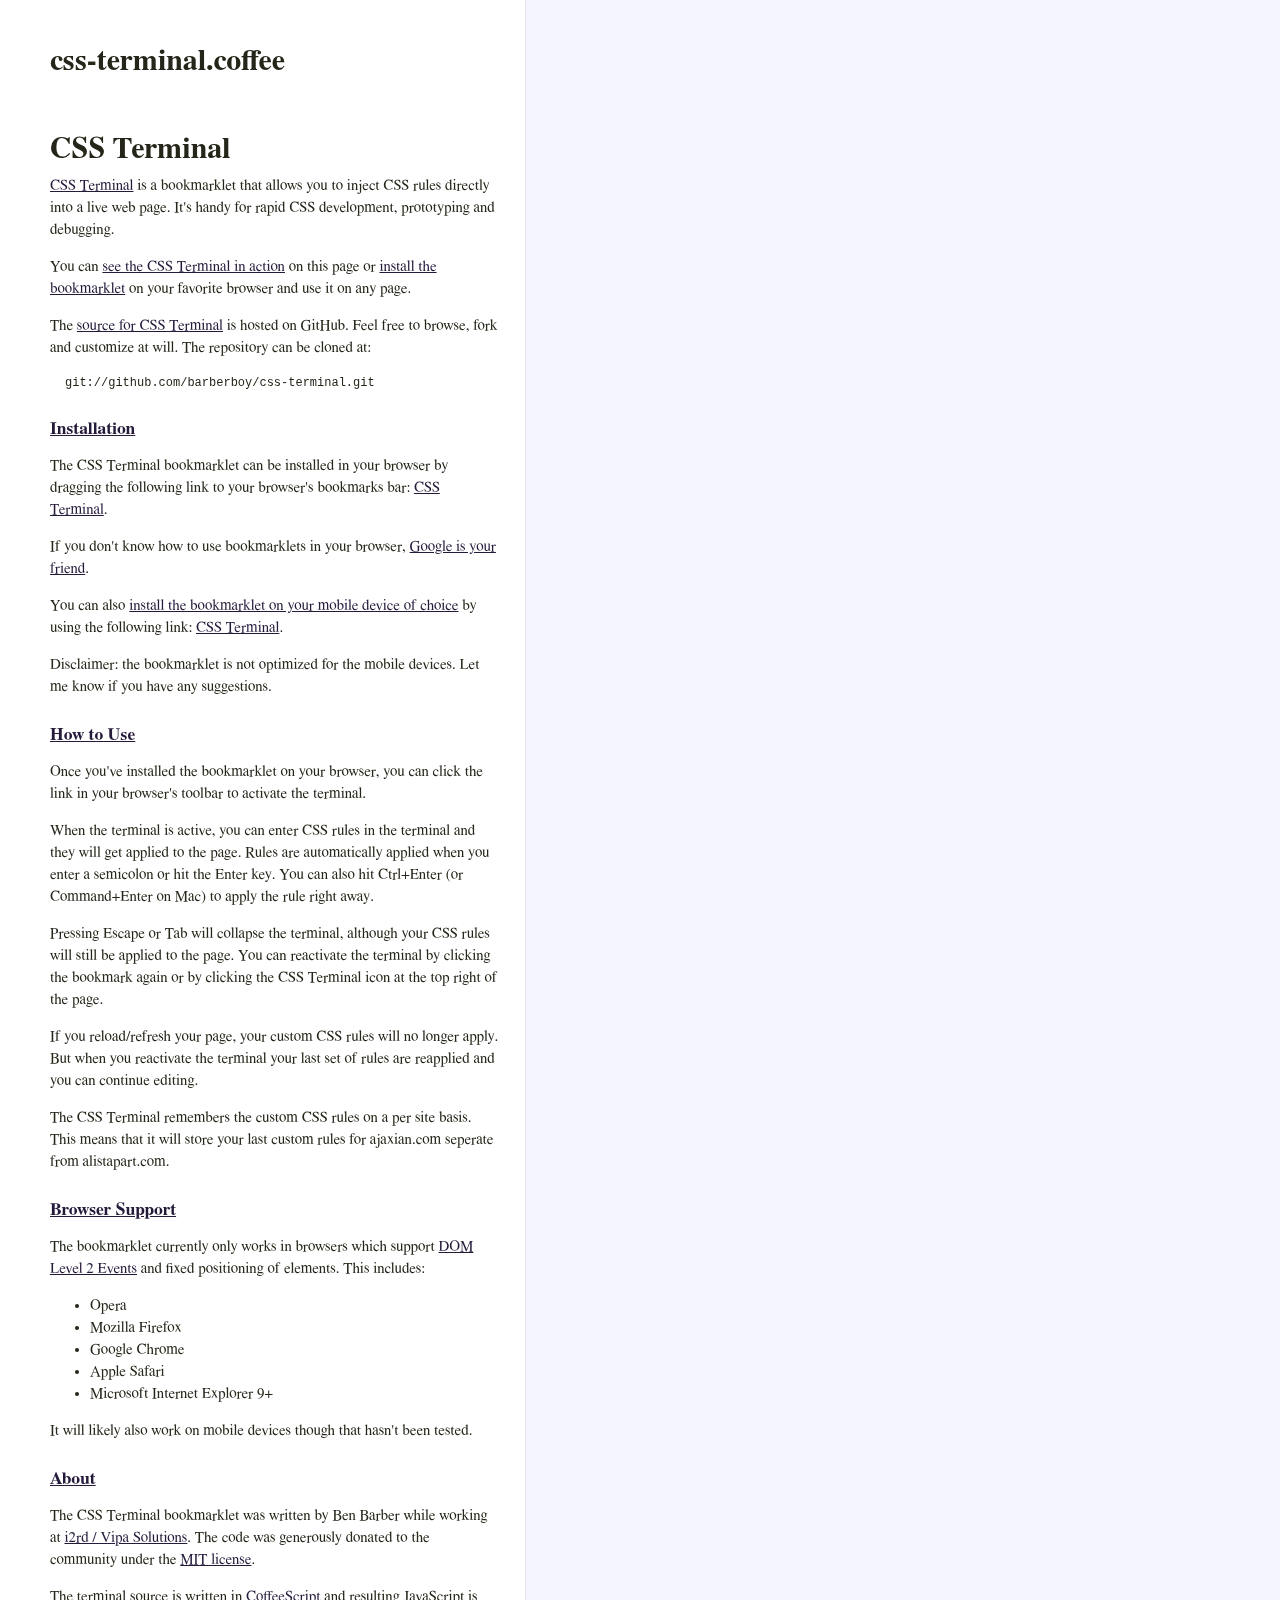
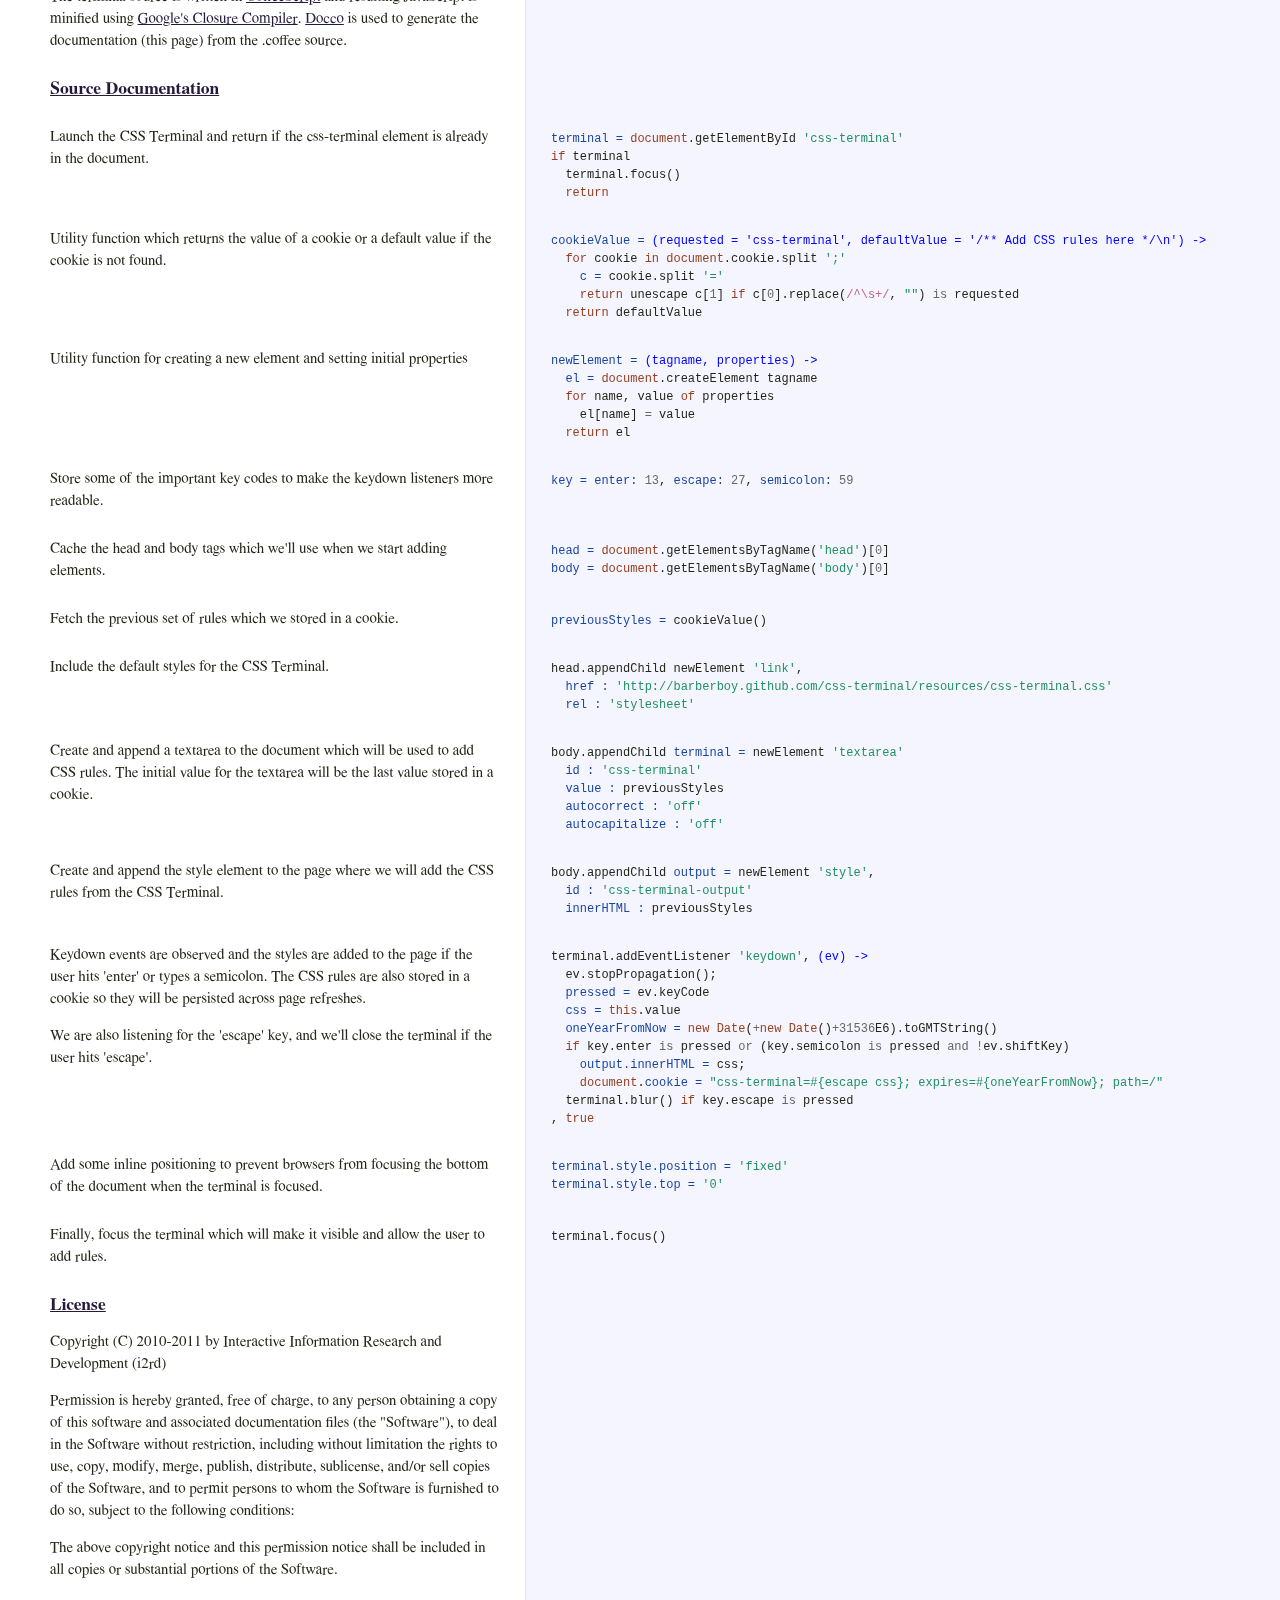
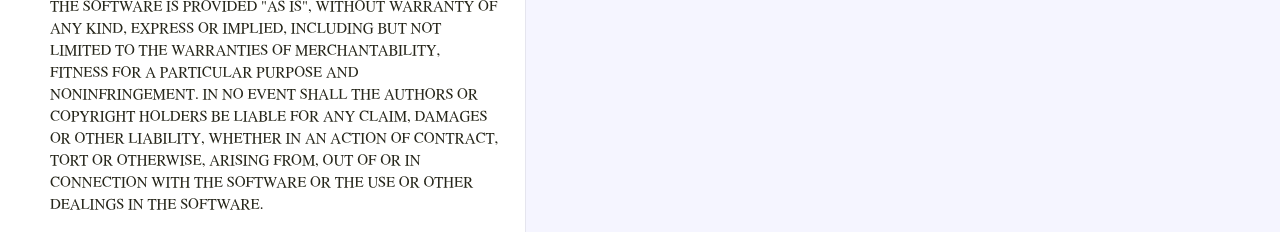
==== docs/css-terminal.html @ 57223308 "Sync gh-pages branch with master." ====
<!DOCTYPE html>  <html> <head>   <title>css-terminal.coffee</title>   <meta http-equiv="content-type" content="text/html; charset=UTF-8">   <link rel="stylesheet" media="all" href="docco.css" /> </head> <body>   <div id="container">     <div id="background"></div>          <table cellpadding="0" cellspacing="0">       <thead>         <tr>           <th class="docs">             <h1>               css-terminal.coffee             </h1>           </th>           <th class="code">           </th>         </tr>       </thead>       <tbody>                               <tr id="section-1">             <td class="docs">               <div class="pilwrap">                 <a class="pilcrow" href="#section-1">&#182;</a>               </div>               <h1>CSS Terminal</h1>

<p><a href="http://barberboy.github.com/css-terminal">CSS Terminal</a> is a bookmarklet that allows you to inject CSS rules directly
into a live web page. It's handy for rapid CSS development, prototyping 
and debugging.</p>

<p>You can <a href="javascript:(function(){var d=document,ct=d.getElementById('css_terminal');if(ct){ct.focus();return;}var s=d.createElement('script');s.src='http://barberboy.github.com/css-terminal/lib/css-terminal-min.js';d.body.appendChild(s)})()" title="CSS Terminal">see the CSS Terminal in action</a>
on this page or <a href="#install">install the bookmarklet</a> on your 
favorite browser and use it on any page.</p>

<p>The <a href="http://github.com/barberboy/css-terminal">source for CSS Terminal</a> is hosted on GitHub. Feel free
to browse, fork and customize at will. The repository can be cloned at:</p>

<pre><code>git://github.com/barberboy/css-terminal.git
</code></pre>             </td>             <td class="code">               <div class="highlight"><pre></pre></div>             </td>           </tr>                               <tr id="section-2">             <td class="docs">               <div class="pilwrap">                 <a class="pilcrow" href="#section-2">&#182;</a>               </div>               <h3><a id="install" href="#install">Installation</a></h3>

<p>The CSS Terminal bookmarklet can be installed in your browser by dragging the 
following link to your browser's bookmarks bar: <a href="javascript:(function(){var d=document,ct=d.getElementById('css_terminal');if(ct){ct.focus();return;}var s=d.createElement('script');s.src='http://barberboy.github.com/css-terminal/lib/css-terminal-min.js';d.body.appendChild(s)})()" title="CSS Terminal">CSS Terminal</a>.</p>

<p>If you don't know how to use bookmarklets in your browser,
<a href="http://www.google.com/search?q=how+to+use+bookmarklets">Google is your friend</a>.</p>

<p>You can also <a href="http://stevesouders.com/mobileperf/iphonesteps.php">install the bookmarklet on your mobile device of choice</a>
by using the following link: <a href="#javascript:(function(){var d=document,ct=d.getElementById('css_terminal');if(ct){ct.focus();return;}var s=d.createElement('script');s.src='http://barberboy.github.com/css-terminal/lib/css-terminal-min.js';d.body.appendChild(s)})()" title="CSS Terminal">CSS Terminal</a>. </p>

<p>Disclaimer: the bookmarklet is not optimized for the mobile devices. Let
me know if you have any suggestions.</p>             </td>             <td class="code">               <div class="highlight"><pre></pre></div>             </td>           </tr>                               <tr id="section-3">             <td class="docs">               <div class="pilwrap">                 <a class="pilcrow" href="#section-3">&#182;</a>               </div>               <h3><a id="howtouse" href="#howtouse">How to Use</a></h3>

<p>Once you've installed the bookmarklet on your browser, you can click 
the link in your browser's toolbar to activate the terminal.</p>

<p>When the terminal is active, you can enter CSS rules in the terminal and
they will get applied to the page. Rules are automatically applied
when you enter a semicolon or hit the Enter key. You can also hit 
Ctrl+Enter (or Command+Enter on Mac) to apply the rule right away.</p>

<p>Pressing Escape or Tab will collapse the terminal, although your CSS 
rules will still be applied to the page. You can reactivate the
terminal by clicking the bookmark again or by clicking the CSS Terminal
icon at the top right of the page.</p>

<p>If you reload/refresh your page, your custom CSS rules will no longer
apply. But when you reactivate the terminal your last set of rules are
reapplied and you can continue editing.</p>

<p>The CSS Terminal remembers the custom CSS rules on a per site basis.
This means that it will store your last custom rules for
ajaxian.com seperate from alistapart.com.</p>             </td>             <td class="code">               <div class="highlight"><pre></pre></div>             </td>           </tr>                               <tr id="section-4">             <td class="docs">               <div class="pilwrap">                 <a class="pilcrow" href="#section-4">&#182;</a>               </div>               <h3><a id="browsers" href="#browsers">Browser Support</a></h3>

<p>The bookmarklet currently only works in browsers which support
<a href="http://www.w3.org/TR/DOM-Level-2-Events/">DOM Level 2 Events</a> and fixed positioning of elements. This
includes:</p>

<ul>
<li>Opera</li>
<li>Mozilla Firefox</li>
<li>Google Chrome</li>
<li>Apple Safari</li>
<li>Microsoft Internet Explorer 9+</li>
</ul>

<p>It will likely also work on mobile devices though that hasn't been tested.</p>             </td>             <td class="code">               <div class="highlight"><pre></pre></div>             </td>           </tr>                               <tr id="section-5">             <td class="docs">               <div class="pilwrap">                 <a class="pilcrow" href="#section-5">&#182;</a>               </div>               <h3><a id="about" href="#about">About</a></h3>

<p>The CSS Terminal bookmarklet was written by Ben Barber while working at
<a href="http://www.vipasolutions.com">i2rd / Vipa Solutions</a>. The code was generously donated to the 
community under the <a href="#license">MIT license</a>.</p>

<p>The terminal source is written in <a href="http://jashkenas.github.com/coffee-script/">CoffeeScript</a> and resulting 
JavaScript is minified using <a href="http://code.google.com/closure/compiler/docs/gettingstarted_app.html">Google's Closure Compiler</a>. 
<a href="http://jashkenas.github.com/docco/">Docco</a> is used to generate the documentation (this page) from the 
.coffee source.</p>             </td>             <td class="code">               <div class="highlight"><pre></pre></div>             </td>           </tr>                               <tr id="section-6">             <td class="docs">               <div class="pilwrap">                 <a class="pilcrow" href="#section-6">&#182;</a>               </div>               <h3><a id="source" href="#source">Source Documentation</a></h3>             </td>             <td class="code">               <div class="highlight"><pre></pre></div>             </td>           </tr>                               <tr id="section-7">             <td class="docs">               <div class="pilwrap">                 <a class="pilcrow" href="#section-7">&#182;</a>               </div>               <p>Launch the CSS Terminal and return if the css-terminal element is already
in the document.</p>             </td>             <td class="code">               <div class="highlight"><pre><span class="nv">terminal = </span><span class="nb">document</span><span class="p">.</span><span class="nx">getElementById</span> <span class="s1">&#39;css-terminal&#39;</span>
<span class="k">if</span> <span class="nx">terminal</span>
  <span class="nx">terminal</span><span class="p">.</span><span class="nx">focus</span><span class="p">()</span>
  <span class="k">return</span></pre></div>             </td>           </tr>                               <tr id="section-8">             <td class="docs">               <div class="pilwrap">                 <a class="pilcrow" href="#section-8">&#182;</a>               </div>               <p>Utility function which returns the value of a cookie or a default value
if the cookie is not found.</p>             </td>             <td class="code">               <div class="highlight"><pre><span class="nv">cookieValue = </span><span class="nf">(requested = &#39;css-terminal&#39;, defaultValue = &#39;/** Add CSS rules here */\n&#39;) -&gt;</span>
  <span class="k">for</span> <span class="nx">cookie</span> <span class="k">in</span> <span class="nb">document</span><span class="p">.</span><span class="nx">cookie</span><span class="p">.</span><span class="nx">split</span> <span class="s1">&#39;;&#39;</span>
    <span class="nv">c = </span><span class="nx">cookie</span><span class="p">.</span><span class="nx">split</span> <span class="s1">&#39;=&#39;</span>
    <span class="k">return</span> <span class="nx">unescape</span> <span class="nx">c</span><span class="p">[</span><span class="mi">1</span><span class="p">]</span> <span class="k">if</span> <span class="nx">c</span><span class="p">[</span><span class="mi">0</span><span class="p">].</span><span class="nx">replace</span><span class="p">(</span><span class="sr">/^\s+/</span><span class="p">,</span> <span class="s2">&quot;&quot;</span><span class="p">)</span> <span class="o">is</span> <span class="nx">requested</span>
  <span class="k">return</span> <span class="nx">defaultValue</span></pre></div>             </td>           </tr>                               <tr id="section-9">             <td class="docs">               <div class="pilwrap">                 <a class="pilcrow" href="#section-9">&#182;</a>               </div>               <p>Utility function for creating a new element and setting initial properties</p>             </td>             <td class="code">               <div class="highlight"><pre><span class="nv">newElement = </span><span class="nf">(tagname, properties) -&gt;</span>
  <span class="nv">el = </span><span class="nb">document</span><span class="p">.</span><span class="nx">createElement</span> <span class="nx">tagname</span>
  <span class="k">for</span> <span class="nx">name</span><span class="p">,</span> <span class="nx">value</span> <span class="k">of</span> <span class="nx">properties</span>
    <span class="nx">el</span><span class="p">[</span><span class="nx">name</span><span class="p">]</span> <span class="o">=</span> <span class="nx">value</span>
  <span class="k">return</span> <span class="nx">el</span></pre></div>             </td>           </tr>                               <tr id="section-10">             <td class="docs">               <div class="pilwrap">                 <a class="pilcrow" href="#section-10">&#182;</a>               </div>               <p>Store some of the important key codes to make the keydown listeners
more readable.</p>             </td>             <td class="code">               <div class="highlight"><pre><span class="nv">key = enter: </span><span class="mi">13</span><span class="p">,</span> <span class="nv">escape: </span><span class="mi">27</span><span class="p">,</span> <span class="nv">semicolon: </span><span class="mi">59</span></pre></div>             </td>           </tr>                               <tr id="section-11">             <td class="docs">               <div class="pilwrap">                 <a class="pilcrow" href="#section-11">&#182;</a>               </div>               <p>Cache the head and body tags which we'll use when we start adding elements.</p>             </td>             <td class="code">               <div class="highlight"><pre><span class="nv">head = </span><span class="nb">document</span><span class="p">.</span><span class="nx">getElementsByTagName</span><span class="p">(</span><span class="s1">&#39;head&#39;</span><span class="p">)[</span><span class="mi">0</span><span class="p">]</span>
<span class="nv">body = </span><span class="nb">document</span><span class="p">.</span><span class="nx">getElementsByTagName</span><span class="p">(</span><span class="s1">&#39;body&#39;</span><span class="p">)[</span><span class="mi">0</span><span class="p">]</span></pre></div>             </td>           </tr>                               <tr id="section-12">             <td class="docs">               <div class="pilwrap">                 <a class="pilcrow" href="#section-12">&#182;</a>               </div>               <p>Fetch the previous set of rules which we stored in a cookie.</p>             </td>             <td class="code">               <div class="highlight"><pre><span class="nv">previousStyles = </span><span class="nx">cookieValue</span><span class="p">()</span></pre></div>             </td>           </tr>                               <tr id="section-13">             <td class="docs">               <div class="pilwrap">                 <a class="pilcrow" href="#section-13">&#182;</a>               </div>               <p>Include the default styles for the CSS Terminal.</p>             </td>             <td class="code">               <div class="highlight"><pre><span class="nx">head</span><span class="p">.</span><span class="nx">appendChild</span> <span class="nx">newElement</span> <span class="s1">&#39;link&#39;</span><span class="p">,</span> 
  <span class="nv">href : </span><span class="s1">&#39;http://barberboy.github.com/css-terminal/resources/css-terminal.css&#39;</span>
  <span class="nv">rel : </span><span class="s1">&#39;stylesheet&#39;</span></pre></div>             </td>           </tr>                               <tr id="section-14">             <td class="docs">               <div class="pilwrap">                 <a class="pilcrow" href="#section-14">&#182;</a>               </div>               <p>Create and append a textarea to the document which will be used to add
CSS rules. The initial value for the textarea will be the last value stored
in a cookie.</p>             </td>             <td class="code">               <div class="highlight"><pre><span class="nx">body</span><span class="p">.</span><span class="nx">appendChild</span> <span class="nv">terminal = </span><span class="nx">newElement</span> <span class="s1">&#39;textarea&#39;</span>
  <span class="nv">id : </span><span class="s1">&#39;css-terminal&#39;</span>
  <span class="nv">value : </span><span class="nx">previousStyles</span>
  <span class="nv">autocorrect : </span><span class="s1">&#39;off&#39;</span>
  <span class="nv">autocapitalize : </span><span class="s1">&#39;off&#39;</span></pre></div>             </td>           </tr>                               <tr id="section-15">             <td class="docs">               <div class="pilwrap">                 <a class="pilcrow" href="#section-15">&#182;</a>               </div>               <p>Create and append the style element to the page where we will add the
CSS rules from the CSS Terminal.</p>             </td>             <td class="code">               <div class="highlight"><pre><span class="nx">body</span><span class="p">.</span><span class="nx">appendChild</span> <span class="nv">output = </span><span class="nx">newElement</span> <span class="s1">&#39;style&#39;</span><span class="p">,</span> 
  <span class="nv">id : </span><span class="s1">&#39;css-terminal-output&#39;</span>
  <span class="nv">innerHTML : </span><span class="nx">previousStyles</span></pre></div>             </td>           </tr>                               <tr id="section-16">             <td class="docs">               <div class="pilwrap">                 <a class="pilcrow" href="#section-16">&#182;</a>               </div>               <p>Keydown events are observed and the styles are added to the page if the user
hits 'enter' or types a semicolon. The CSS rules are also stored in a cookie
so they will be persisted across page refreshes.</p>

<p>We are also listening for the 'escape' key, and we'll close the terminal if 
the user hits 'escape'.</p>             </td>             <td class="code">               <div class="highlight"><pre><span class="nx">terminal</span><span class="p">.</span><span class="nx">addEventListener</span> <span class="s1">&#39;keydown&#39;</span><span class="p">,</span> <span class="nf">(ev) -&gt;</span>
  <span class="nx">ev</span><span class="p">.</span><span class="nx">stopPropagation</span><span class="p">();</span>      
  <span class="nv">pressed = </span><span class="nx">ev</span><span class="p">.</span><span class="nx">keyCode</span>
  <span class="nv">css = </span><span class="k">this</span><span class="p">.</span><span class="nx">value</span>
  <span class="nv">oneYearFromNow = </span><span class="k">new</span> <span class="nb">Date</span><span class="p">(</span><span class="o">+</span><span class="k">new</span> <span class="nb">Date</span><span class="p">()</span><span class="o">+</span><span class="mi">31536</span><span class="nx">E6</span><span class="p">).</span><span class="nx">toGMTString</span><span class="p">()</span>
  <span class="k">if</span> <span class="nx">key</span><span class="p">.</span><span class="nx">enter</span> <span class="o">is</span> <span class="nx">pressed</span> <span class="o">or</span> <span class="p">(</span><span class="nx">key</span><span class="p">.</span><span class="nx">semicolon</span> <span class="o">is</span> <span class="nx">pressed</span> <span class="o">and</span> <span class="o">!</span><span class="nx">ev</span><span class="p">.</span><span class="nx">shiftKey</span><span class="p">)</span>
    <span class="nv">output.innerHTML = </span><span class="nx">css</span><span class="p">;</span>
    <span class="nb">document</span><span class="p">.</span><span class="nv">cookie = </span><span class="s2">&quot;css-terminal=#{escape css}; expires=#{oneYearFromNow}; path=/&quot;</span>
  <span class="nx">terminal</span><span class="p">.</span><span class="nx">blur</span><span class="p">()</span> <span class="k">if</span> <span class="nx">key</span><span class="p">.</span><span class="nx">escape</span> <span class="o">is</span> <span class="nx">pressed</span>
<span class="p">,</span> <span class="kc">true</span></pre></div>             </td>           </tr>                               <tr id="section-17">             <td class="docs">               <div class="pilwrap">                 <a class="pilcrow" href="#section-17">&#182;</a>               </div>               <p>Add some inline positioning to prevent browsers from focusing the bottom of
the document when the terminal is focused.</p>             </td>             <td class="code">               <div class="highlight"><pre><span class="nv">terminal.style.position = </span><span class="s1">&#39;fixed&#39;</span>
<span class="nv">terminal.style.top = </span><span class="s1">&#39;0&#39;</span></pre></div>             </td>           </tr>                               <tr id="section-18">             <td class="docs">               <div class="pilwrap">                 <a class="pilcrow" href="#section-18">&#182;</a>               </div>               <p>Finally, focus the terminal which will make it visible and allow the user to 
add rules.</p>             </td>             <td class="code">               <div class="highlight"><pre><span class="nx">terminal</span><span class="p">.</span><span class="nx">focus</span><span class="p">()</span></pre></div>             </td>           </tr>                               <tr id="section-19">             <td class="docs">               <div class="pilwrap">                 <a class="pilcrow" href="#section-19">&#182;</a>               </div>               <h3><a id="license" href="#license">License</a></h3>

<p>Copyright (C) 2010-2011 by Interactive Information Research and Development
(i2rd)</p>

<p>Permission is hereby granted, free of charge, to any person obtaining a copy
of this software and associated documentation files (the "Software"), to deal
in the Software without restriction, including without limitation the rights
to use, copy, modify, merge, publish, distribute, sublicense, and/or sell
copies of the Software, and to permit persons to whom the Software is
furnished to do so, subject to the following conditions:</p>

<p>The above copyright notice and this permission notice shall be included in
all copies or substantial portions of the Software.</p>

<p>THE SOFTWARE IS PROVIDED "AS IS", WITHOUT WARRANTY OF ANY KIND, EXPRESS OR
IMPLIED, INCLUDING BUT NOT LIMITED TO THE WARRANTIES OF MERCHANTABILITY,
FITNESS FOR A PARTICULAR PURPOSE AND NONINFRINGEMENT. IN NO EVENT SHALL THE
AUTHORS OR COPYRIGHT HOLDERS BE LIABLE FOR ANY CLAIM, DAMAGES OR OTHER
LIABILITY, WHETHER IN AN ACTION OF CONTRACT, TORT OR OTHERWISE, ARISING FROM,
OUT OF OR IN CONNECTION WITH THE SOFTWARE OR THE USE OR OTHER DEALINGS IN
THE SOFTWARE.</p>             </td>             <td class="code">               <div class="highlight"><pre></pre></div>             </td>           </tr>                </tbody>     </table>   </div> </body> </html>
---- docs/docco.css ----
/*--------------------- Layout and Typography ----------------------------*/
body {
  font-family: 'Palatino Linotype', 'Book Antiqua', Palatino, FreeSerif, serif;
  font-size: 15px;
  line-height: 22px;
  color: #252519;
  margin: 0; padding: 0;
}
a {
  color: #261a3b;
}
  a:visited {
    color: #261a3b;
  }
p {
  margin: 0 0 15px 0;
}
h1, h2, h3, h4, h5, h6 {
  margin: 0px 0 15px 0;
}
  h1 {
    margin-top: 40px;
  }
#container {
  position: relative;
}
#background {
  position: fixed;
  top: 0; left: 525px; right: 0; bottom: 0;
  background: #f5f5ff;
  border-left: 1px solid #e5e5ee;
  z-index: -1;
}
#jump_to, #jump_page {
  background: white;
  -webkit-box-shadow: 0 0 25px #777; -moz-box-shadow: 0 0 25px #777;
  -webkit-border-bottom-left-radius: 5px; -moz-border-radius-bottomleft: 5px;
  font: 10px Arial;
  text-transform: uppercase;
  cursor: pointer;
  text-align: right;
}
#jump_to, #jump_wrapper {
  position: fixed;
  right: 0; top: 0;
  padding: 5px 10px;
}
  #jump_wrapper {
    padding: 0;
    display: none;
  }
    #jump_to:hover #jump_wrapper {
      display: block;
    }
    #jump_page {
      padding: 5px 0 3px;
      margin: 0 0 25px 25px;
    }
      #jump_page .source {
        display: block;
        padding: 5px 10px;
        text-decoration: none;
        border-top: 1px solid #eee;
      }
        #jump_page .source:hover {
          background: #f5f5ff;
        }
        #jump_page .source:first-child {
        }
table td {
  border: 0;
  outline: 0;
}
  td.docs, th.docs {
    max-width: 450px;
    min-width: 450px;
    min-height: 5px;
    padding: 10px 25px 1px 50px;
    overflow-x: hidden;
    vertical-align: top;
    text-align: left;
  }
    .docs pre {
      margin: 15px 0 15px;
      padding-left: 15px;
    }
    .docs p tt, .docs p code {
      background: #f8f8ff;
      border: 1px solid #dedede;
      font-size: 12px;
      padding: 0 0.2em;
    }
    .pilwrap {
      position: relative;
    }
      .pilcrow {
        font: 12px Arial;
        text-decoration: none;
        color: #454545;
        position: absolute;
        top: 3px; left: -20px;
        padding: 1px 2px;
        opacity: 0;
        -webkit-transition: opacity 0.2s linear;
      }
        td.docs:hover .pilcrow {
          opacity: 1;
        }
  td.code, th.code {
    padding: 14px 15px 16px 25px;
    width: 100%;
    vertical-align: top;
    background: #f5f5ff;
    border-left: 1px solid #e5e5ee;
  }
    pre, tt, code {
      font-size: 12px; line-height: 18px;
      font-family: Monaco, Consolas, "Lucida Console", monospace;
      margin: 0; padding: 0;
    }


/*---------------------- Syntax Highlighting -----------------------------*/
td.linenos { background-color: #f0f0f0; padding-right: 10px; }
span.lineno { background-color: #f0f0f0; padding: 0 5px 0 5px; }
body .hll { background-color: #ffffcc }
body .c { color: #408080; font-style: italic }  /* Comment */
body .err { border: 1px solid #FF0000 }         /* Error */
body .k { color: #954121 }                      /* Keyword */
body .o { color: #666666 }                      /* Operator */
body .cm { color: #408080; font-style: italic } /* Comment.Multiline */
body .cp { color: #BC7A00 }                     /* Comment.Preproc */
body .c1 { color: #408080; font-style: italic } /* Comment.Single */
body .cs { color: #408080; font-style: italic } /* Comment.Special */
body .gd { color: #A00000 }                     /* Generic.Deleted */
body .ge { font-style: italic }                 /* Generic.Emph */
body .gr { color: #FF0000 }                     /* Generic.Error */
body .gh { color: #000080; font-weight: bold }  /* Generic.Heading */
body .gi { color: #00A000 }                     /* Generic.Inserted */
body .go { color: #808080 }                     /* Generic.Output */
body .gp { color: #000080; font-weight: bold }  /* Generic.Prompt */
body .gs { font-weight: bold }                  /* Generic.Strong */
body .gu { color: #800080; font-weight: bold }  /* Generic.Subheading */
body .gt { color: #0040D0 }                     /* Generic.Traceback */
body .kc { color: #954121 }                     /* Keyword.Constant */
body .kd { color: #954121; font-weight: bold }  /* Keyword.Declaration */
body .kn { color: #954121; font-weight: bold }  /* Keyword.Namespace */
body .kp { color: #954121 }                     /* Keyword.Pseudo */
body .kr { color: #954121; font-weight: bold }  /* Keyword.Reserved */
body .kt { color: #B00040 }                     /* Keyword.Type */
body .m { color: #666666 }                      /* Literal.Number */
body .s { color: #219161 }                      /* Literal.String */
body .na { color: #7D9029 }                     /* Name.Attribute */
body .nb { color: #954121 }                     /* Name.Builtin */
body .nc { color: #0000FF; font-weight: bold }  /* Name.Class */
body .no { color: #880000 }                     /* Name.Constant */
body .nd { color: #AA22FF }                     /* Name.Decorator */
body .ni { color: #999999; font-weight: bold }  /* Name.Entity */
body .ne { color: #D2413A; font-weight: bold }  /* Name.Exception */
body .nf { color: #0000FF }                     /* Name.Function */
body .nl { color: #A0A000 }                     /* Name.Label */
body .nn { color: #0000FF; font-weight: bold }  /* Name.Namespace */
body .nt { color: #954121; font-weight: bold }  /* Name.Tag */
body .nv { color: #19469D }                     /* Name.Variable */
body .ow { color: #AA22FF; font-weight: bold }  /* Operator.Word */
body .w { color: #bbbbbb }                      /* Text.Whitespace */
body .mf { color: #666666 }                     /* Literal.Number.Float */
body .mh { color: #666666 }                     /* Literal.Number.Hex */
body .mi { color: #666666 }                     /* Literal.Number.Integer */
body .mo { color: #666666 }                     /* Literal.Number.Oct */
body .sb { color: #219161 }                     /* Literal.String.Backtick */
body .sc { color: #219161 }                     /* Literal.String.Char */
body .sd { color: #219161; font-style: italic } /* Literal.String.Doc */
body .s2 { color: #219161 }                     /* Literal.String.Double */
body .se { color: #BB6622; font-weight: bold }  /* Literal.String.Escape */
body .sh { color: #219161 }                     /* Literal.String.Heredoc */
body .si { color: #BB6688; font-weight: bold }  /* Literal.String.Interpol */
body .sx { color: #954121 }                     /* Literal.String.Other */
body .sr { color: #BB6688 }                     /* Literal.String.Regex */
body .s1 { color: #219161 }                     /* Literal.String.Single */
body .ss { color: #19469D }                     /* Literal.String.Symbol */
body .bp { color: #954121 }                     /* Name.Builtin.Pseudo */
body .vc { color: #19469D }                     /* Name.Variable.Class */
body .vg { color: #19469D }                     /* Name.Variable.Global */
body .vi { color: #19469D }                     /* Name.Variable.Instance */
body .il { color: #666666 }                     /* Literal.Number.Integer.Long */
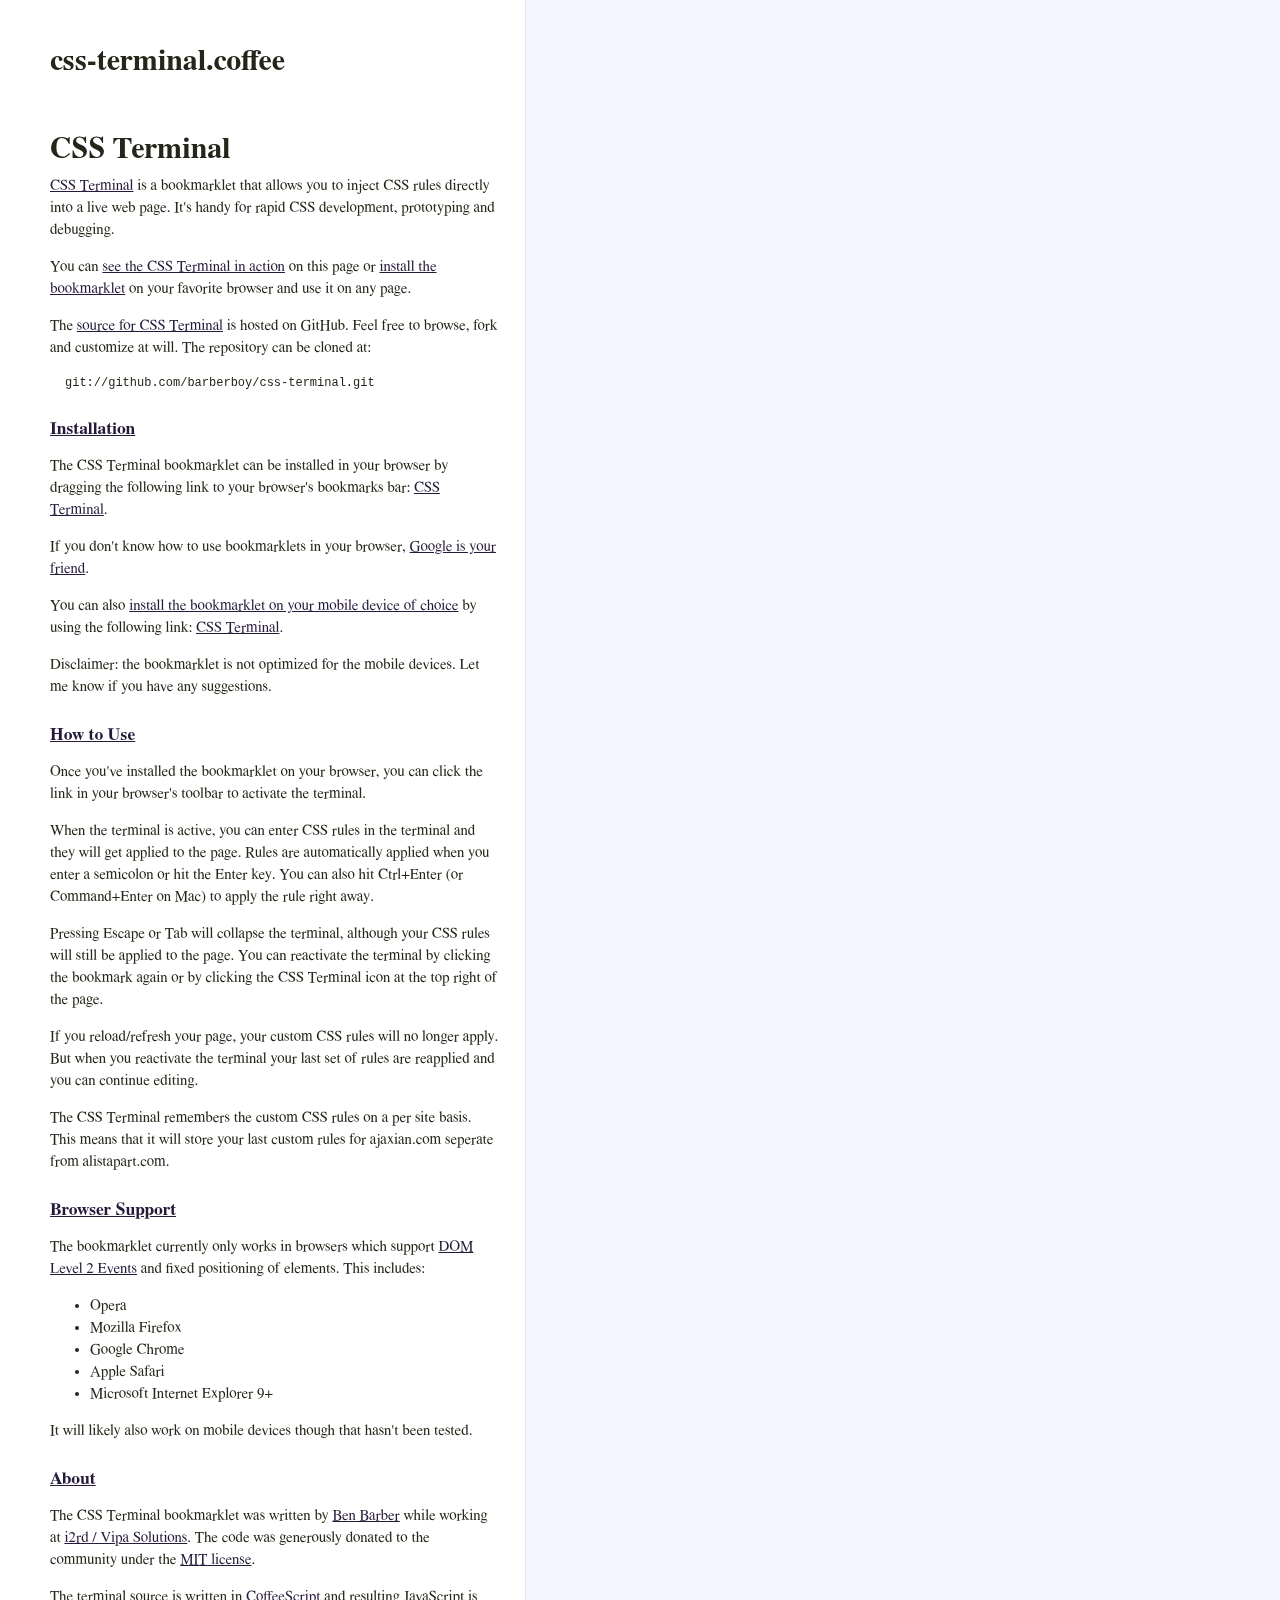
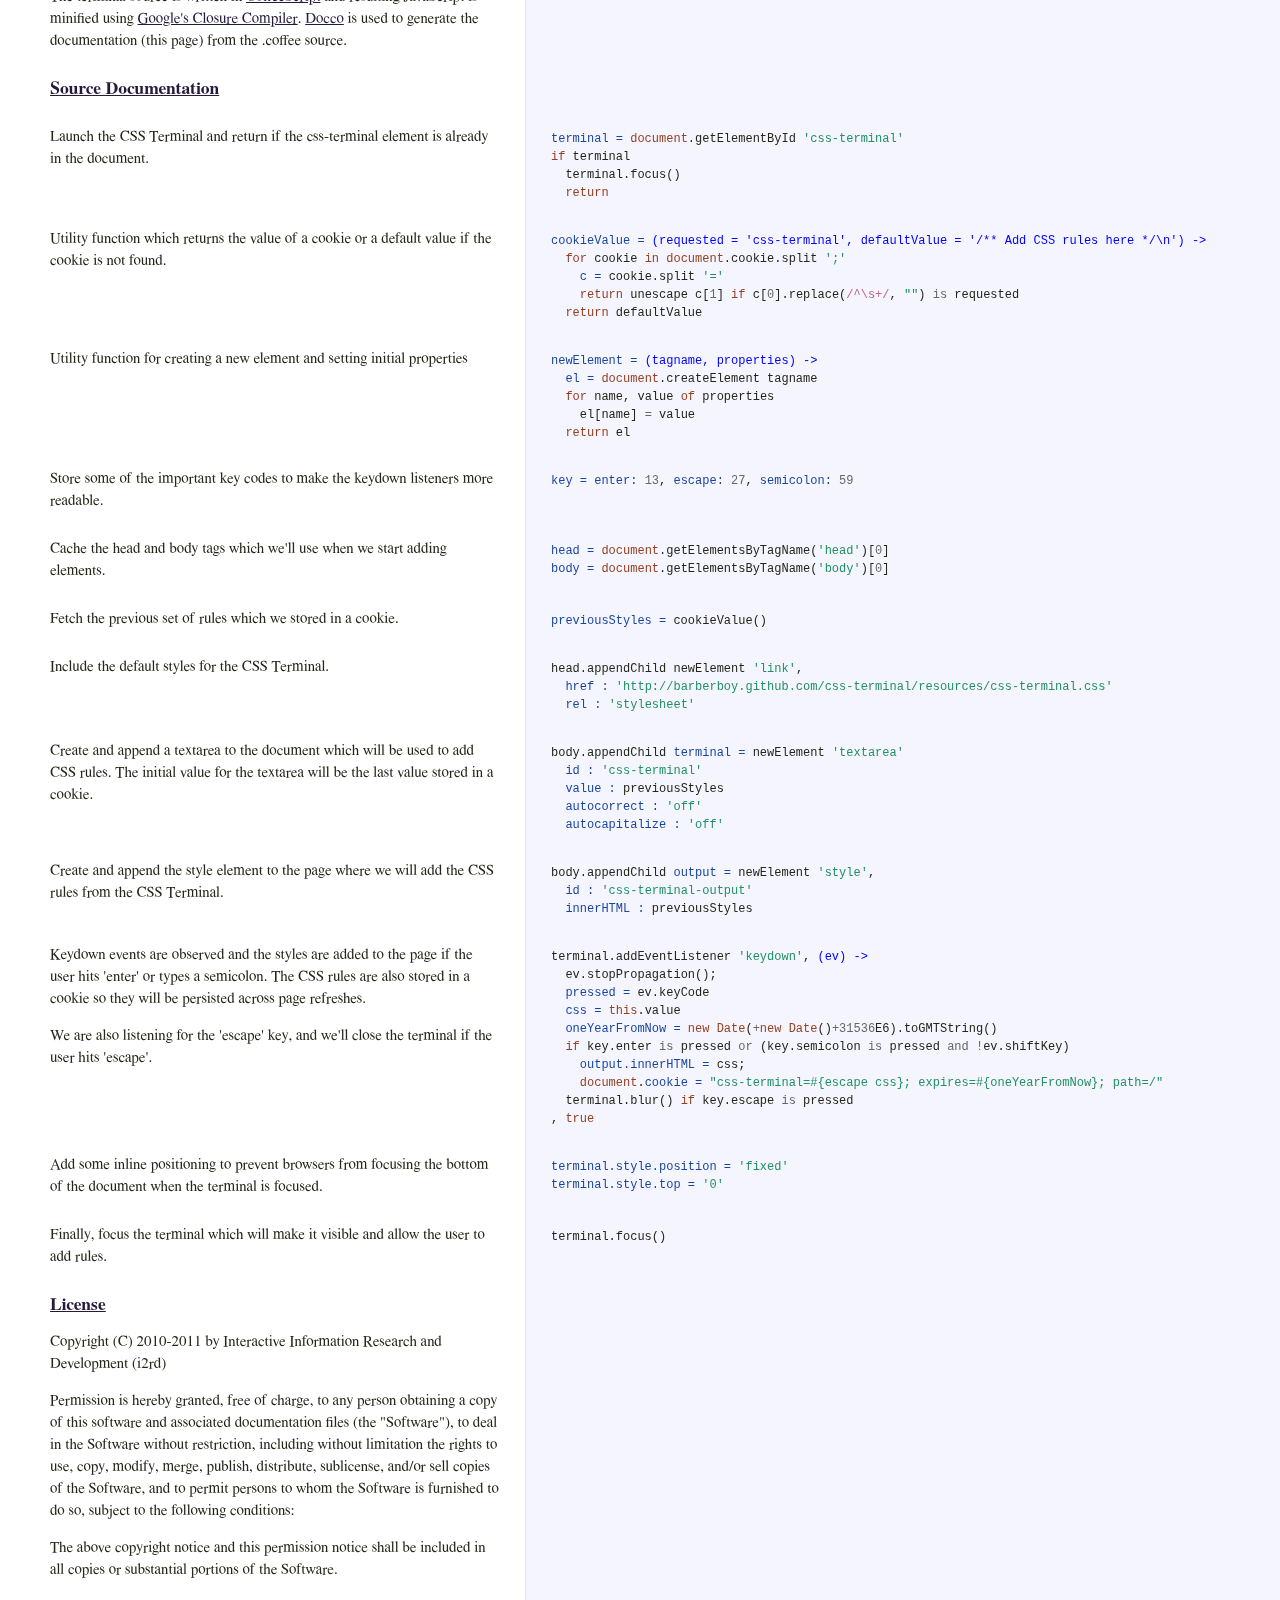
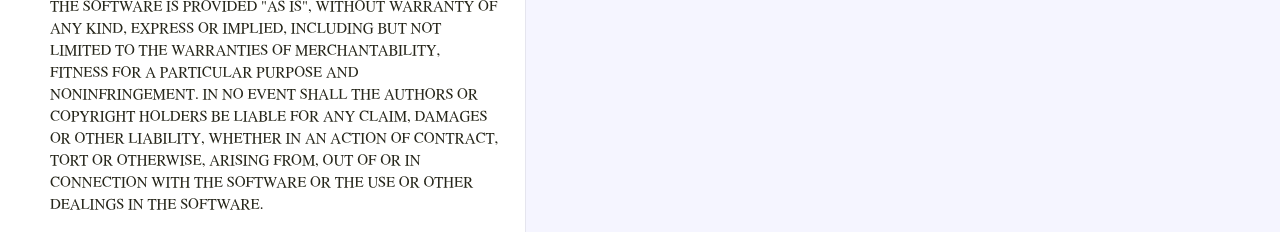
==== commit 5b98d1e6: "Added github user page in docs" ====
--- a/docs/css-terminal.html
+++ b/docs/css-terminal.html
@@ -61,9 +61,9 @@
 
 <p>It will likely also work on mobile devices though that hasn't been tested.</p>             </td>             <td class="code">               <div class="highlight"><pre></pre></div>             </td>           </tr>                               <tr id="section-5">             <td class="docs">               <div class="pilwrap">                 <a class="pilcrow" href="#section-5">&#182;</a>               </div>               <h3><a id="about" href="#about">About</a></h3>
 
-<p>The CSS Terminal bookmarklet was written by Ben Barber while working at
-<a href="http://www.vipasolutions.com">i2rd / Vipa Solutions</a>. The code was generously donated to the 
-community under the <a href="#license">MIT license</a>.</p>
+<p>The CSS Terminal bookmarklet was written by <a href="http://github.com/barberboy">Ben Barber</a> while
+working at <a href="http://www.vipasolutions.com">i2rd / Vipa Solutions</a>. The code was generously donated 
+to the community under the <a href="#license">MIT license</a>.</p>
 
 <p>The terminal source is written in <a href="http://jashkenas.github.com/coffee-script/">CoffeeScript</a> and resulting 
 JavaScript is minified using <a href="http://code.google.com/closure/compiler/docs/gettingstarted_app.html">Google's Closure Compiler</a>. 
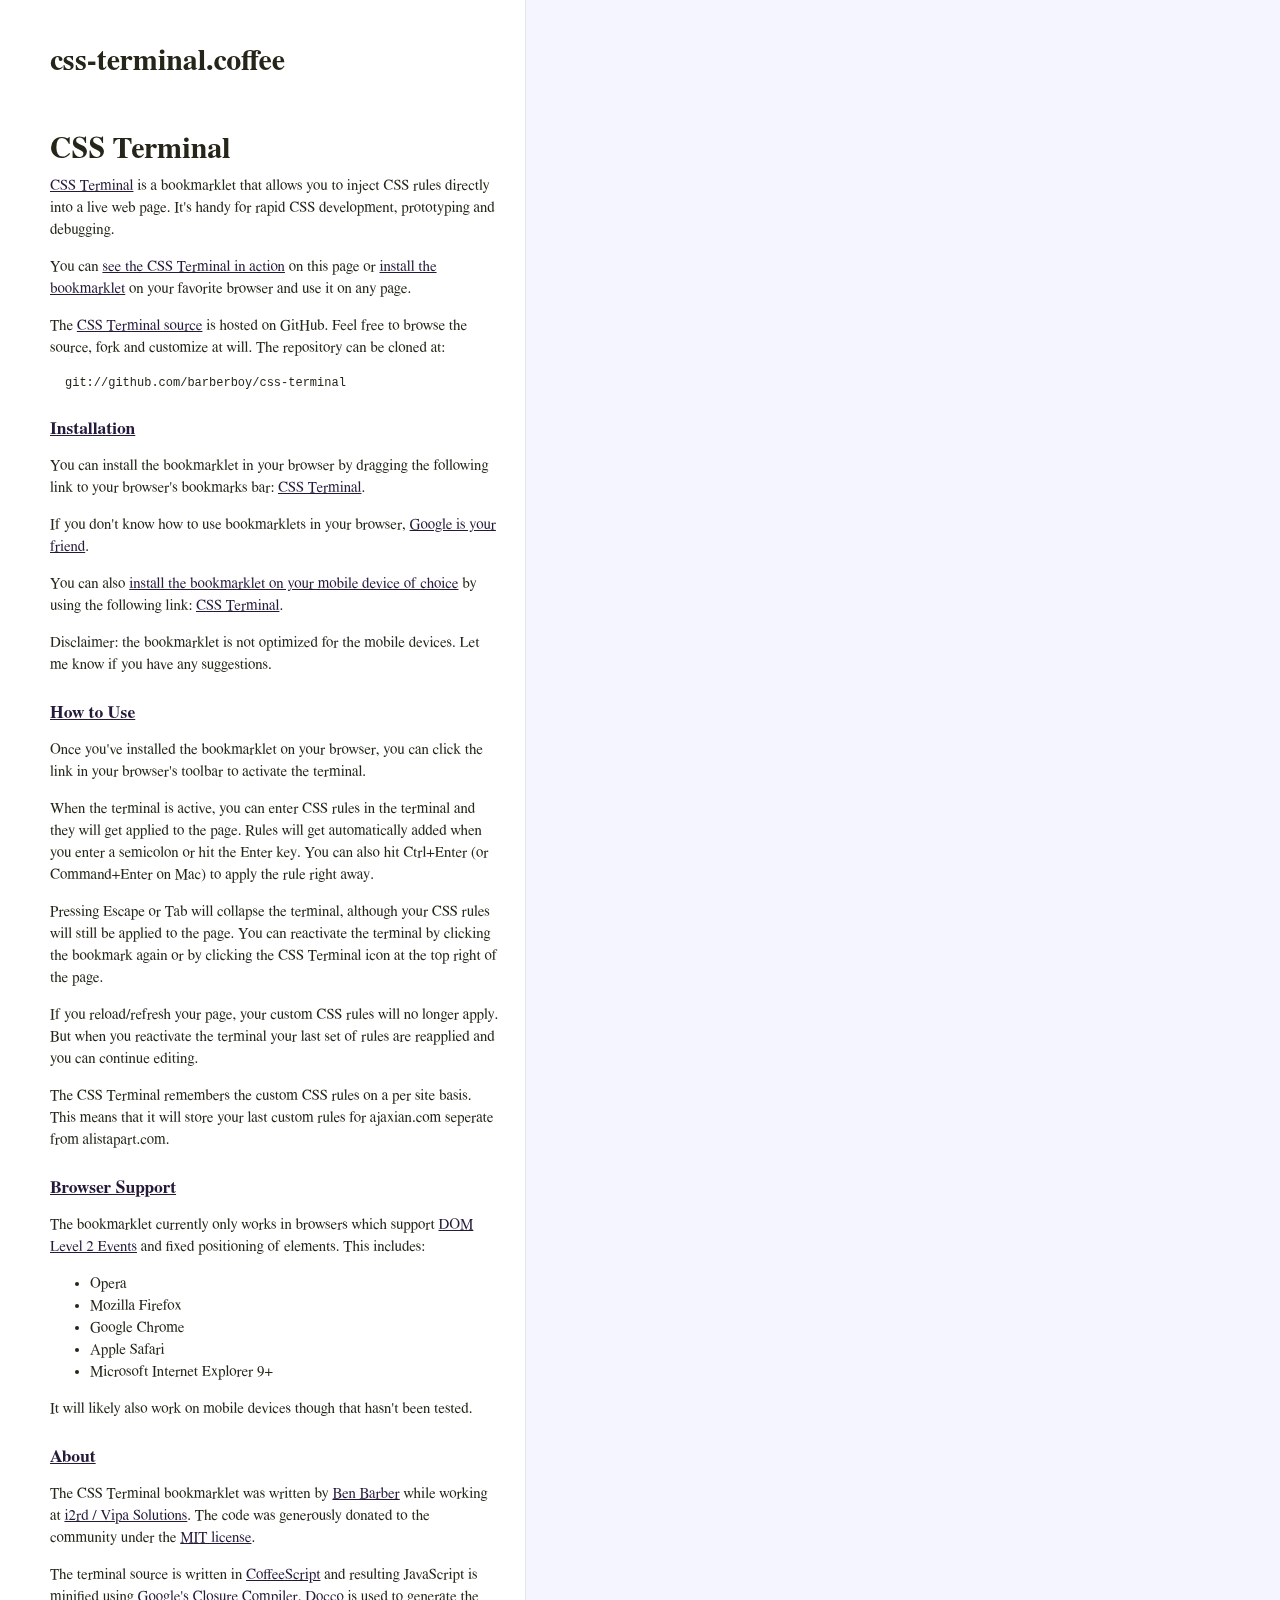
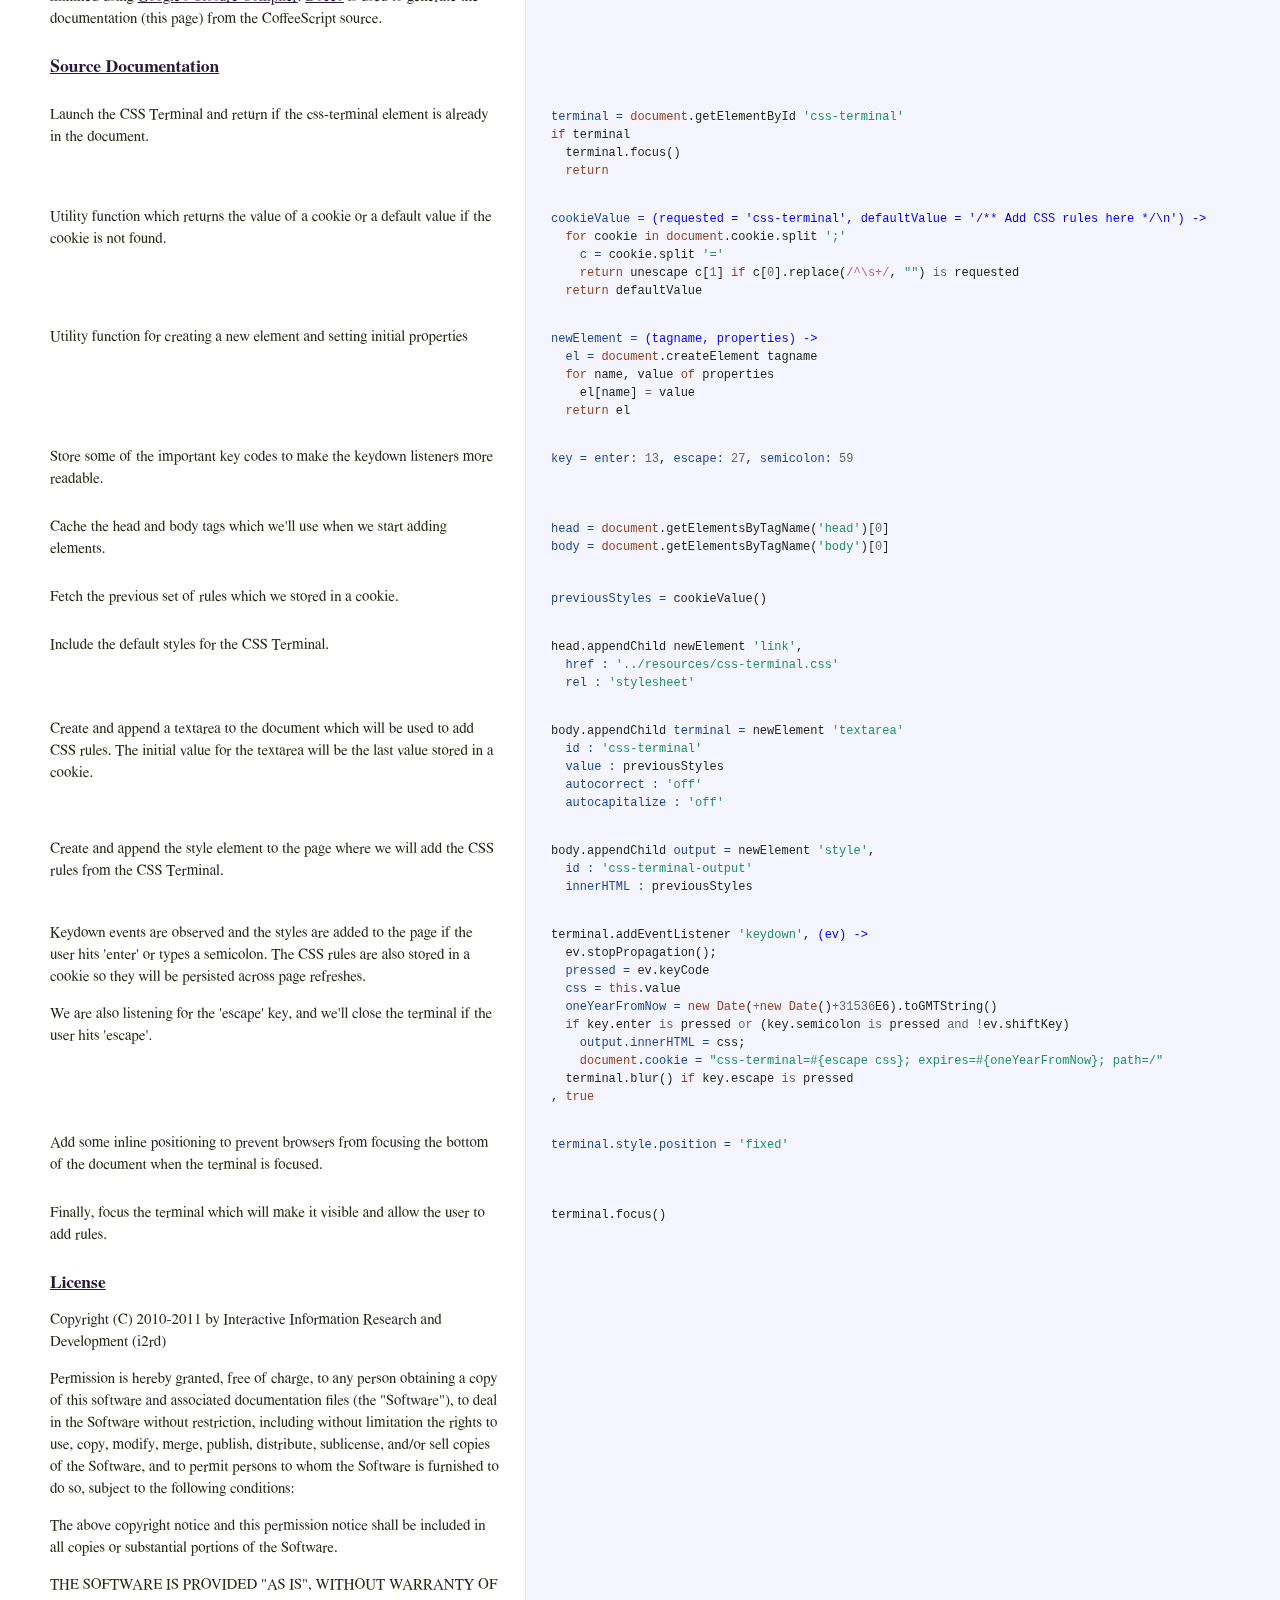
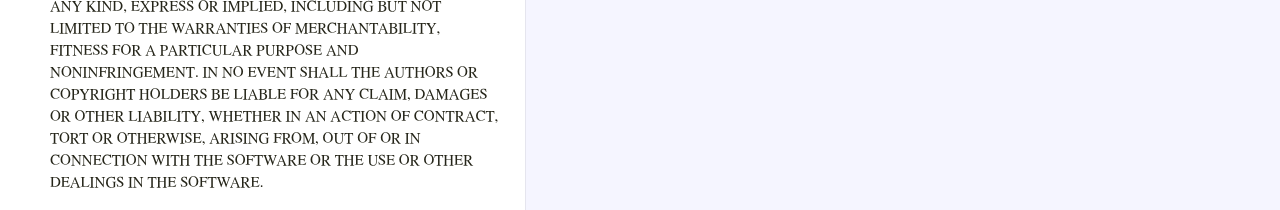
==== commit c051a86b: "Fixed links to js files in bookmarklet." ====
--- a/docs/css-terminal.html
+++ b/docs/css-terminal.html
@@ -1,27 +1,28 @@
 <!DOCTYPE html>  <html> <head>   <title>css-terminal.coffee</title>   <meta http-equiv="content-type" content="text/html; charset=UTF-8">   <link rel="stylesheet" media="all" href="docco.css" /> </head> <body>   <div id="container">     <div id="background"></div>          <table cellpadding="0" cellspacing="0">       <thead>         <tr>           <th class="docs">             <h1>               css-terminal.coffee             </h1>           </th>           <th class="code">           </th>         </tr>       </thead>       <tbody>                               <tr id="section-1">             <td class="docs">               <div class="pilwrap">                 <a class="pilcrow" href="#section-1">&#182;</a>               </div>               <h1>CSS Terminal</h1>
 
-<p><a href="http://barberboy.github.com/css-terminal">CSS Terminal</a> is a bookmarklet that allows you to inject CSS rules directly
+<p><a href="javascript:(function(){var d=document,ct=d.getElementById('css-terminal');if(ct){ct.focus();return;}var s=d.createElement('script');s.src='lib/css-terminal-min.js';d.body.appendChild(s)})()">CSS Terminal</a> is a bookmarklet that allows you to inject CSS rules directly
 into a live web page. It's handy for rapid CSS development, prototyping 
 and debugging.</p>
 
-<p>You can <a href="javascript:(function(){var d=document,ct=d.getElementById('css_terminal');if(ct){ct.focus();return;}var s=d.createElement('script');s.src='http://barberboy.github.com/css-terminal/lib/css-terminal-min.js';d.body.appendChild(s)})()" title="CSS Terminal">see the CSS Terminal in action</a>
+<p>You can <a href="javascript:(function(){var d=document,ct=d.getElementById('css-terminal');if(ct){ct.focus();return;}var s=d.createElement('script');s.src='lib/css-terminal-min.js';d.body.appendChild(s)})()">see the CSS Terminal in action</a> 
 on this page or <a href="#install">install the bookmarklet</a> on your 
 favorite browser and use it on any page.</p>
 
-<p>The <a href="http://github.com/barberboy/css-terminal">source for CSS Terminal</a> is hosted on GitHub. Feel free
-to browse, fork and customize at will. The repository can be cloned at:</p>
+<p>The <a href="http://github.com/barberboy/css-terminal">CSS Terminal source</a> is hosted on GitHub. Feel free to
+browse the source, fork and customize at will. The repository can be cloned
+at:</p>
 
-<pre><code>git://github.com/barberboy/css-terminal.git
+<pre><code>git://github.com/barberboy/css-terminal
 </code></pre>             </td>             <td class="code">               <div class="highlight"><pre></pre></div>             </td>           </tr>                               <tr id="section-2">             <td class="docs">               <div class="pilwrap">                 <a class="pilcrow" href="#section-2">&#182;</a>               </div>               <h3><a id="install" href="#install">Installation</a></h3>
 
-<p>The CSS Terminal bookmarklet can be installed in your browser by dragging the 
-following link to your browser's bookmarks bar: <a href="javascript:(function(){var d=document,ct=d.getElementById('css_terminal');if(ct){ct.focus();return;}var s=d.createElement('script');s.src='http://barberboy.github.com/css-terminal/lib/css-terminal-min.js';d.body.appendChild(s)})()" title="CSS Terminal">CSS Terminal</a>.</p>
+<p>You can install the bookmarklet in your browser by dragging the following 
+link to your browser's bookmarks bar: <a href="javascript:(function(){var d=document,ct=d.getElementById('css_terminal');if(ct){ct.focus();return;}var s=d.createElement('script');s.src='lib/css-terminal-min.js';d.body.appendChild(s)})()" title="CSS Terminal">CSS Terminal</a>.</p>
 
 <p>If you don't know how to use bookmarklets in your browser,
 <a href="http://www.google.com/search?q=how+to+use+bookmarklets">Google is your friend</a>.</p>
 
 <p>You can also <a href="http://stevesouders.com/mobileperf/iphonesteps.php">install the bookmarklet on your mobile device of choice</a>
-by using the following link: <a href="#javascript:(function(){var d=document,ct=d.getElementById('css_terminal');if(ct){ct.focus();return;}var s=d.createElement('script');s.src='http://barberboy.github.com/css-terminal/lib/css-terminal-min.js';d.body.appendChild(s)})()" title="CSS Terminal">CSS Terminal</a>. </p>
+by using the following link: <a href="#javascript:(function(){var d=document,ct=d.getElementById('css_terminal');if(ct){ct.focus();return;}var s=d.createElement('script');s.src='lib/css-terminal-min.js';d.body.appendChild(s)})()" title="CSS Terminal">CSS Terminal</a>. </p>
 
 <p>Disclaimer: the bookmarklet is not optimized for the mobile devices. Let
 me know if you have any suggestions.</p>             </td>             <td class="code">               <div class="highlight"><pre></pre></div>             </td>           </tr>                               <tr id="section-3">             <td class="docs">               <div class="pilwrap">                 <a class="pilcrow" href="#section-3">&#182;</a>               </div>               <h3><a id="howtouse" href="#howtouse">How to Use</a></h3>
@@ -30,7 +31,7 @@
 the link in your browser's toolbar to activate the terminal.</p>
 
 <p>When the terminal is active, you can enter CSS rules in the terminal and
-they will get applied to the page. Rules are automatically applied
+they will get applied to the page. Rules will get automatically added
 when you enter a semicolon or hit the Enter key. You can also hit 
 Ctrl+Enter (or Command+Enter on Mac) to apply the rule right away.</p>
 
@@ -68,7 +69,7 @@
 <p>The terminal source is written in <a href="http://jashkenas.github.com/coffee-script/">CoffeeScript</a> and resulting 
 JavaScript is minified using <a href="http://code.google.com/closure/compiler/docs/gettingstarted_app.html">Google's Closure Compiler</a>. 
 <a href="http://jashkenas.github.com/docco/">Docco</a> is used to generate the documentation (this page) from the 
-.coffee source.</p>             </td>             <td class="code">               <div class="highlight"><pre></pre></div>             </td>           </tr>                               <tr id="section-6">             <td class="docs">               <div class="pilwrap">                 <a class="pilcrow" href="#section-6">&#182;</a>               </div>               <h3><a id="source" href="#source">Source Documentation</a></h3>             </td>             <td class="code">               <div class="highlight"><pre></pre></div>             </td>           </tr>                               <tr id="section-7">             <td class="docs">               <div class="pilwrap">                 <a class="pilcrow" href="#section-7">&#182;</a>               </div>               <p>Launch the CSS Terminal and return if the css-terminal element is already
+CoffeeScript source.</p>             </td>             <td class="code">               <div class="highlight"><pre></pre></div>             </td>           </tr>                               <tr id="section-6">             <td class="docs">               <div class="pilwrap">                 <a class="pilcrow" href="#section-6">&#182;</a>               </div>               <h3><a id="source" href="#source">Source Documentation</a></h3>             </td>             <td class="code">               <div class="highlight"><pre></pre></div>             </td>           </tr>                               <tr id="section-7">             <td class="docs">               <div class="pilwrap">                 <a class="pilcrow" href="#section-7">&#182;</a>               </div>               <p>Launch the CSS Terminal and return if the css-terminal element is already
 in the document.</p>             </td>             <td class="code">               <div class="highlight"><pre><span class="nv">terminal = </span><span class="nb">document</span><span class="p">.</span><span class="nx">getElementById</span> <span class="s1">&#39;css-terminal&#39;</span>
 <span class="k">if</span> <span class="nx">terminal</span>
   <span class="nx">terminal</span><span class="p">.</span><span class="nx">focus</span><span class="p">()</span>
@@ -84,7 +85,7 @@
   <span class="k">return</span> <span class="nx">el</span></pre></div>             </td>           </tr>                               <tr id="section-10">             <td class="docs">               <div class="pilwrap">                 <a class="pilcrow" href="#section-10">&#182;</a>               </div>               <p>Store some of the important key codes to make the keydown listeners
 more readable.</p>             </td>             <td class="code">               <div class="highlight"><pre><span class="nv">key = enter: </span><span class="mi">13</span><span class="p">,</span> <span class="nv">escape: </span><span class="mi">27</span><span class="p">,</span> <span class="nv">semicolon: </span><span class="mi">59</span></pre></div>             </td>           </tr>                               <tr id="section-11">             <td class="docs">               <div class="pilwrap">                 <a class="pilcrow" href="#section-11">&#182;</a>               </div>               <p>Cache the head and body tags which we'll use when we start adding elements.</p>             </td>             <td class="code">               <div class="highlight"><pre><span class="nv">head = </span><span class="nb">document</span><span class="p">.</span><span class="nx">getElementsByTagName</span><span class="p">(</span><span class="s1">&#39;head&#39;</span><span class="p">)[</span><span class="mi">0</span><span class="p">]</span>
 <span class="nv">body = </span><span class="nb">document</span><span class="p">.</span><span class="nx">getElementsByTagName</span><span class="p">(</span><span class="s1">&#39;body&#39;</span><span class="p">)[</span><span class="mi">0</span><span class="p">]</span></pre></div>             </td>           </tr>                               <tr id="section-12">             <td class="docs">               <div class="pilwrap">                 <a class="pilcrow" href="#section-12">&#182;</a>               </div>               <p>Fetch the previous set of rules which we stored in a cookie.</p>             </td>             <td class="code">               <div class="highlight"><pre><span class="nv">previousStyles = </span><span class="nx">cookieValue</span><span class="p">()</span></pre></div>             </td>           </tr>                               <tr id="section-13">             <td class="docs">               <div class="pilwrap">                 <a class="pilcrow" href="#section-13">&#182;</a>               </div>               <p>Include the default styles for the CSS Terminal.</p>             </td>             <td class="code">               <div class="highlight"><pre><span class="nx">head</span><span class="p">.</span><span class="nx">appendChild</span> <span class="nx">newElement</span> <span class="s1">&#39;link&#39;</span><span class="p">,</span> 
-  <span class="nv">href : </span><span class="s1">&#39;http://barberboy.github.com/css-terminal/resources/css-terminal.css&#39;</span>
+  <span class="nv">href : </span><span class="s1">&#39;../resources/css-terminal.css&#39;</span>
   <span class="nv">rel : </span><span class="s1">&#39;stylesheet&#39;</span></pre></div>             </td>           </tr>                               <tr id="section-14">             <td class="docs">               <div class="pilwrap">                 <a class="pilcrow" href="#section-14">&#182;</a>               </div>               <p>Create and append a textarea to the document which will be used to add
 CSS rules. The initial value for the textarea will be the last value stored
 in a cookie.</p>             </td>             <td class="code">               <div class="highlight"><pre><span class="nx">body</span><span class="p">.</span><span class="nx">appendChild</span> <span class="nv">terminal = </span><span class="nx">newElement</span> <span class="s1">&#39;textarea&#39;</span>
@@ -100,7 +101,7 @@
 
 <p>We are also listening for the 'escape' key, and we'll close the terminal if 
 the user hits 'escape'.</p>             </td>             <td class="code">               <div class="highlight"><pre><span class="nx">terminal</span><span class="p">.</span><span class="nx">addEventListener</span> <span class="s1">&#39;keydown&#39;</span><span class="p">,</span> <span class="nf">(ev) -&gt;</span>
-  <span class="nx">ev</span><span class="p">.</span><span class="nx">stopPropagation</span><span class="p">();</span>      
+  <span class="nx">ev</span><span class="p">.</span><span class="nx">stopPropagation</span><span class="p">();</span>
   <span class="nv">pressed = </span><span class="nx">ev</span><span class="p">.</span><span class="nx">keyCode</span>
   <span class="nv">css = </span><span class="k">this</span><span class="p">.</span><span class="nx">value</span>
   <span class="nv">oneYearFromNow = </span><span class="k">new</span> <span class="nb">Date</span><span class="p">(</span><span class="o">+</span><span class="k">new</span> <span class="nb">Date</span><span class="p">()</span><span class="o">+</span><span class="mi">31536</span><span class="nx">E6</span><span class="p">).</span><span class="nx">toGMTString</span><span class="p">()</span>
@@ -109,12 +110,11 @@
     <span class="nb">document</span><span class="p">.</span><span class="nv">cookie = </span><span class="s2">&quot;css-terminal=#{escape css}; expires=#{oneYearFromNow}; path=/&quot;</span>
   <span class="nx">terminal</span><span class="p">.</span><span class="nx">blur</span><span class="p">()</span> <span class="k">if</span> <span class="nx">key</span><span class="p">.</span><span class="nx">escape</span> <span class="o">is</span> <span class="nx">pressed</span>
 <span class="p">,</span> <span class="kc">true</span></pre></div>             </td>           </tr>                               <tr id="section-17">             <td class="docs">               <div class="pilwrap">                 <a class="pilcrow" href="#section-17">&#182;</a>               </div>               <p>Add some inline positioning to prevent browsers from focusing the bottom of
-the document when the terminal is focused.</p>             </td>             <td class="code">               <div class="highlight"><pre><span class="nv">terminal.style.position = </span><span class="s1">&#39;fixed&#39;</span>
-<span class="nv">terminal.style.top = </span><span class="s1">&#39;0&#39;</span></pre></div>             </td>           </tr>                               <tr id="section-18">             <td class="docs">               <div class="pilwrap">                 <a class="pilcrow" href="#section-18">&#182;</a>               </div>               <p>Finally, focus the terminal which will make it visible and allow the user to 
+the document when the terminal is focused.</p>             </td>             <td class="code">               <div class="highlight"><pre><span class="nv">terminal.style.position = </span><span class="s1">&#39;fixed&#39;</span></pre></div>             </td>           </tr>                               <tr id="section-18">             <td class="docs">               <div class="pilwrap">                 <a class="pilcrow" href="#section-18">&#182;</a>               </div>               <p>Finally, focus the terminal which will make it visible and allow the user to 
 add rules.</p>             </td>             <td class="code">               <div class="highlight"><pre><span class="nx">terminal</span><span class="p">.</span><span class="nx">focus</span><span class="p">()</span></pre></div>             </td>           </tr>                               <tr id="section-19">             <td class="docs">               <div class="pilwrap">                 <a class="pilcrow" href="#section-19">&#182;</a>               </div>               <h3><a id="license" href="#license">License</a></h3>
 
 <p>Copyright (C) 2010-2011 by Interactive Information Research and Development
-(i2rd)</p>
+ (i2rd)</p>
 
 <p>Permission is hereby granted, free of charge, to any person obtaining a copy
 of this software and associated documentation files (the "Software"), to deal
@@ -132,4 +132,4 @@
 AUTHORS OR COPYRIGHT HOLDERS BE LIABLE FOR ANY CLAIM, DAMAGES OR OTHER
 LIABILITY, WHETHER IN AN ACTION OF CONTRACT, TORT OR OTHERWISE, ARISING FROM,
 OUT OF OR IN CONNECTION WITH THE SOFTWARE OR THE USE OR OTHER DEALINGS IN
-THE SOFTWARE.</p>             </td>             <td class="code">               <div class="highlight"><pre></pre></div>             </td>           </tr>                </tbody>     </table>   </div> </body> </html> +THE SOFTWARE.    </p>             </td>             <td class="code">               <div class="highlight"><pre></pre></div>             </td>           </tr>                </tbody>     </table>   </div> </body> </html> 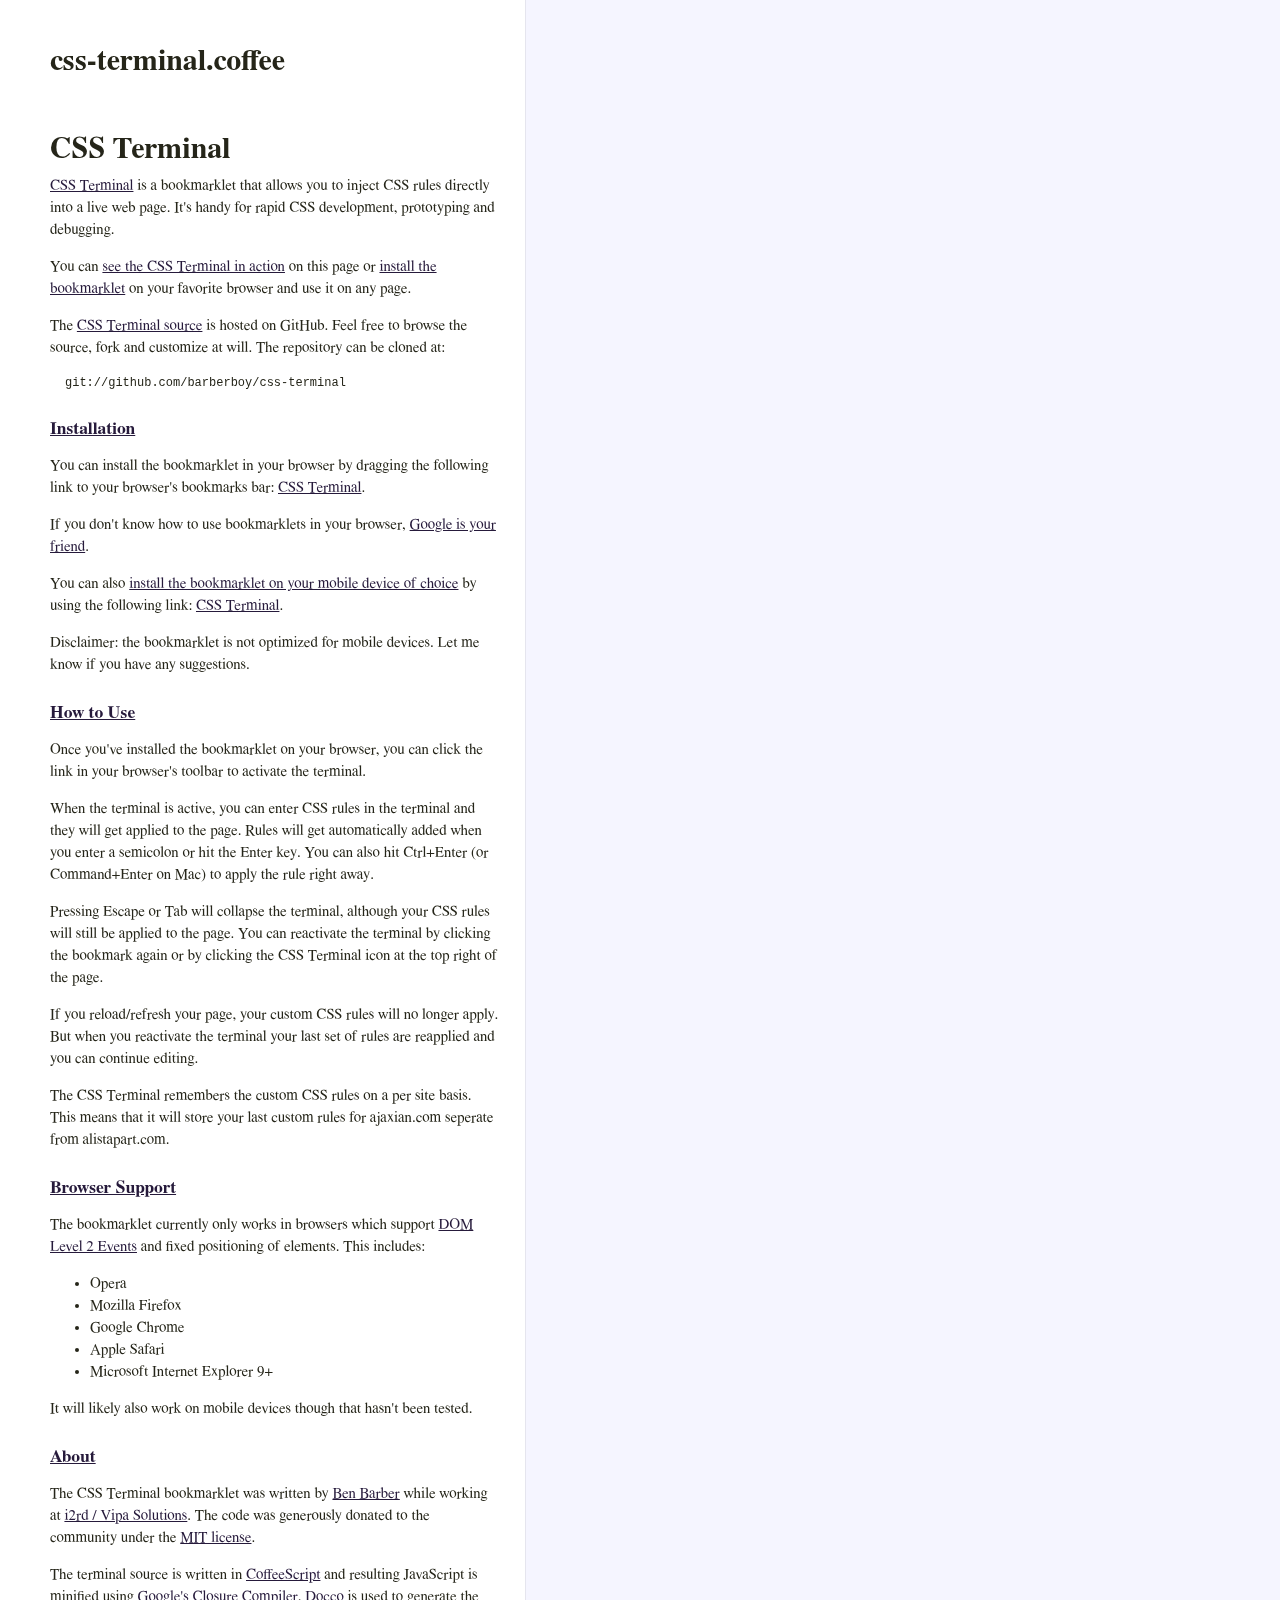
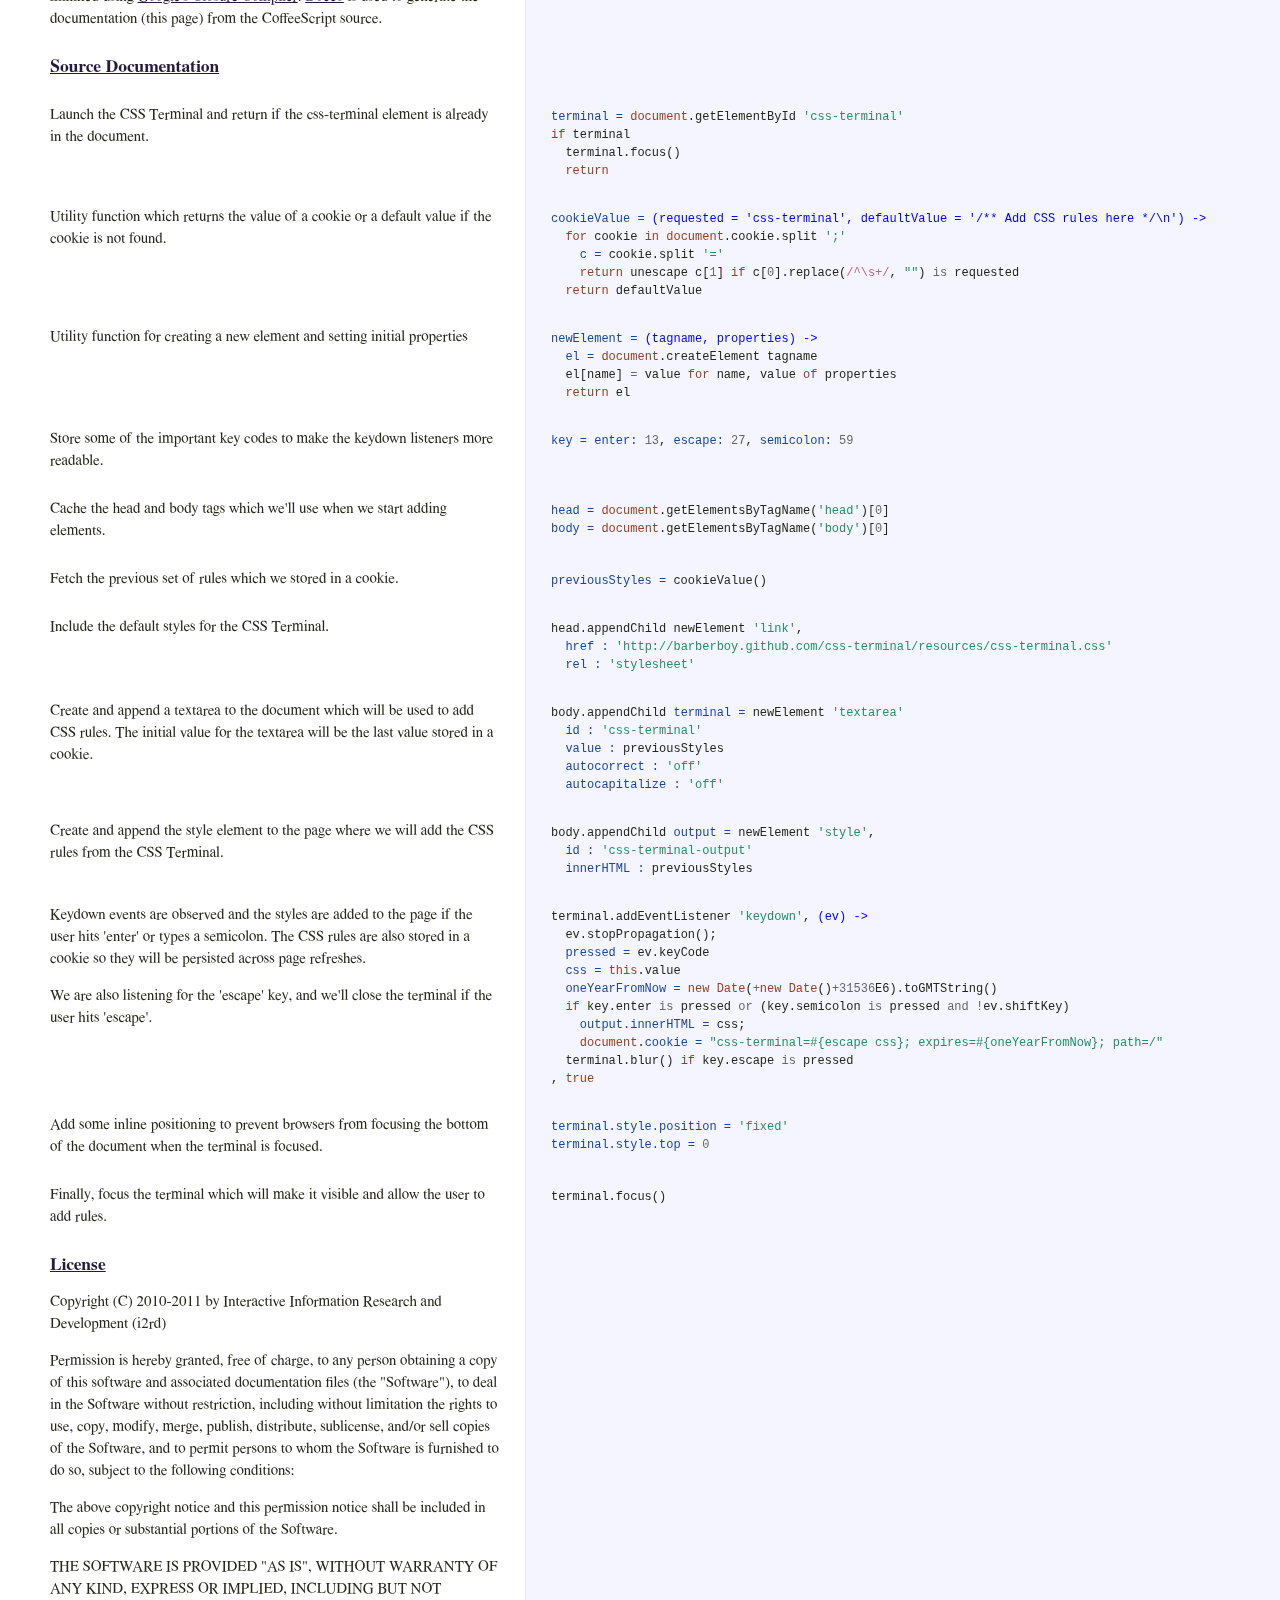
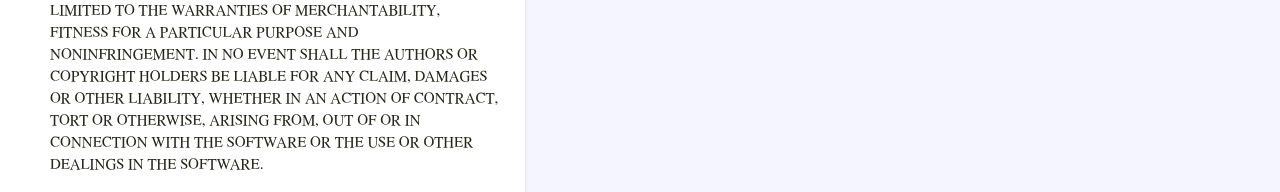
==== commit 8fb218dd: "Reapplied position fix for Chrome" ====
--- a/docs/css-terminal.html
+++ b/docs/css-terminal.html
@@ -1,10 +1,10 @@
 <!DOCTYPE html>  <html> <head>   <title>css-terminal.coffee</title>   <meta http-equiv="content-type" content="text/html; charset=UTF-8">   <link rel="stylesheet" media="all" href="docco.css" /> </head> <body>   <div id="container">     <div id="background"></div>          <table cellpadding="0" cellspacing="0">       <thead>         <tr>           <th class="docs">             <h1>               css-terminal.coffee             </h1>           </th>           <th class="code">           </th>         </tr>       </thead>       <tbody>                               <tr id="section-1">             <td class="docs">               <div class="pilwrap">                 <a class="pilcrow" href="#section-1">&#182;</a>               </div>               <h1>CSS Terminal</h1>
 
-<p><a href="javascript:(function(){var d=document,ct=d.getElementById('css-terminal');if(ct){ct.focus();return;}var s=d.createElement('script');s.src='lib/css-terminal-min.js';d.body.appendChild(s)})()">CSS Terminal</a> is a bookmarklet that allows you to inject CSS rules directly
+<p><a href="javascript:(function(){var d=document,ct=d.getElementById('css-terminal');if(ct){ct.focus();return;}var s=d.createElement('script');s.src='http://barberboy.github.com/css-terminal/lib/css-terminal-min.js';d.body.appendChild(s)})()">CSS Terminal</a> is a bookmarklet that allows you to inject CSS rules directly
 into a live web page. It's handy for rapid CSS development, prototyping 
 and debugging.</p>
 
-<p>You can <a href="javascript:(function(){var d=document,ct=d.getElementById('css-terminal');if(ct){ct.focus();return;}var s=d.createElement('script');s.src='lib/css-terminal-min.js';d.body.appendChild(s)})()">see the CSS Terminal in action</a> 
+<p>You can <a href="javascript:(function(){var d=document,ct=d.getElementById('css-terminal');if(ct){ct.focus();return;}var s=d.createElement('script');s.src='http://barberboy.github.com/css-terminal/lib/css-terminal-min.js';d.body.appendChild(s)})()">see the CSS Terminal in action</a> 
 on this page or <a href="#install">install the bookmarklet</a> on your 
 favorite browser and use it on any page.</p>
 
@@ -16,15 +16,15 @@
 </code></pre>             </td>             <td class="code">               <div class="highlight"><pre></pre></div>             </td>           </tr>                               <tr id="section-2">             <td class="docs">               <div class="pilwrap">                 <a class="pilcrow" href="#section-2">&#182;</a>               </div>               <h3><a id="install" href="#install">Installation</a></h3>
 
 <p>You can install the bookmarklet in your browser by dragging the following 
-link to your browser's bookmarks bar: <a href="javascript:(function(){var d=document,ct=d.getElementById('css_terminal');if(ct){ct.focus();return;}var s=d.createElement('script');s.src='lib/css-terminal-min.js';d.body.appendChild(s)})()" title="CSS Terminal">CSS Terminal</a>.</p>
+link to your browser's bookmarks bar: <a href="javascript:(function(){var d=document,ct=d.getElementById('css_terminal');if(ct){ct.focus();return;}var s=d.createElement('script');s.src='http://barberboy.github.com/css-terminal/lib/css-terminal-min.js';d.body.appendChild(s)})()" title="CSS Terminal">CSS Terminal</a>.</p>
 
 <p>If you don't know how to use bookmarklets in your browser,
 <a href="http://www.google.com/search?q=how+to+use+bookmarklets">Google is your friend</a>.</p>
 
 <p>You can also <a href="http://stevesouders.com/mobileperf/iphonesteps.php">install the bookmarklet on your mobile device of choice</a>
-by using the following link: <a href="#javascript:(function(){var d=document,ct=d.getElementById('css_terminal');if(ct){ct.focus();return;}var s=d.createElement('script');s.src='lib/css-terminal-min.js';d.body.appendChild(s)})()" title="CSS Terminal">CSS Terminal</a>. </p>
+by using the following link: <a href="#javascript:(function(){var d=document,ct=d.getElementById('css_terminal');if(ct){ct.focus();return;}var s=d.createElement('script');s.src='http://barberboy.github.com/css-terminal/lib/css-terminal-min.js';d.body.appendChild(s)})()" title="CSS Terminal">CSS Terminal</a>. </p>
 
-<p>Disclaimer: the bookmarklet is not optimized for the mobile devices. Let
+<p>Disclaimer: the bookmarklet is not optimized for mobile devices. Let
 me know if you have any suggestions.</p>             </td>             <td class="code">               <div class="highlight"><pre></pre></div>             </td>           </tr>                               <tr id="section-3">             <td class="docs">               <div class="pilwrap">                 <a class="pilcrow" href="#section-3">&#182;</a>               </div>               <h3><a id="howtouse" href="#howtouse">How to Use</a></h3>
 
 <p>Once you've installed the bookmarklet on your browser, you can click 
@@ -80,12 +80,11 @@
     <span class="k">return</span> <span class="nx">unescape</span> <span class="nx">c</span><span class="p">[</span><span class="mi">1</span><span class="p">]</span> <span class="k">if</span> <span class="nx">c</span><span class="p">[</span><span class="mi">0</span><span class="p">].</span><span class="nx">replace</span><span class="p">(</span><span class="sr">/^\s+/</span><span class="p">,</span> <span class="s2">&quot;&quot;</span><span class="p">)</span> <span class="o">is</span> <span class="nx">requested</span>
   <span class="k">return</span> <span class="nx">defaultValue</span></pre></div>             </td>           </tr>                               <tr id="section-9">             <td class="docs">               <div class="pilwrap">                 <a class="pilcrow" href="#section-9">&#182;</a>               </div>               <p>Utility function for creating a new element and setting initial properties</p>             </td>             <td class="code">               <div class="highlight"><pre><span class="nv">newElement = </span><span class="nf">(tagname, properties) -&gt;</span>
   <span class="nv">el = </span><span class="nb">document</span><span class="p">.</span><span class="nx">createElement</span> <span class="nx">tagname</span>
-  <span class="k">for</span> <span class="nx">name</span><span class="p">,</span> <span class="nx">value</span> <span class="k">of</span> <span class="nx">properties</span>
-    <span class="nx">el</span><span class="p">[</span><span class="nx">name</span><span class="p">]</span> <span class="o">=</span> <span class="nx">value</span>
+  <span class="nx">el</span><span class="p">[</span><span class="nx">name</span><span class="p">]</span> <span class="o">=</span> <span class="nx">value</span> <span class="k">for</span> <span class="nx">name</span><span class="p">,</span> <span class="nx">value</span> <span class="k">of</span> <span class="nx">properties</span>
   <span class="k">return</span> <span class="nx">el</span></pre></div>             </td>           </tr>                               <tr id="section-10">             <td class="docs">               <div class="pilwrap">                 <a class="pilcrow" href="#section-10">&#182;</a>               </div>               <p>Store some of the important key codes to make the keydown listeners
 more readable.</p>             </td>             <td class="code">               <div class="highlight"><pre><span class="nv">key = enter: </span><span class="mi">13</span><span class="p">,</span> <span class="nv">escape: </span><span class="mi">27</span><span class="p">,</span> <span class="nv">semicolon: </span><span class="mi">59</span></pre></div>             </td>           </tr>                               <tr id="section-11">             <td class="docs">               <div class="pilwrap">                 <a class="pilcrow" href="#section-11">&#182;</a>               </div>               <p>Cache the head and body tags which we'll use when we start adding elements.</p>             </td>             <td class="code">               <div class="highlight"><pre><span class="nv">head = </span><span class="nb">document</span><span class="p">.</span><span class="nx">getElementsByTagName</span><span class="p">(</span><span class="s1">&#39;head&#39;</span><span class="p">)[</span><span class="mi">0</span><span class="p">]</span>
 <span class="nv">body = </span><span class="nb">document</span><span class="p">.</span><span class="nx">getElementsByTagName</span><span class="p">(</span><span class="s1">&#39;body&#39;</span><span class="p">)[</span><span class="mi">0</span><span class="p">]</span></pre></div>             </td>           </tr>                               <tr id="section-12">             <td class="docs">               <div class="pilwrap">                 <a class="pilcrow" href="#section-12">&#182;</a>               </div>               <p>Fetch the previous set of rules which we stored in a cookie.</p>             </td>             <td class="code">               <div class="highlight"><pre><span class="nv">previousStyles = </span><span class="nx">cookieValue</span><span class="p">()</span></pre></div>             </td>           </tr>                               <tr id="section-13">             <td class="docs">               <div class="pilwrap">                 <a class="pilcrow" href="#section-13">&#182;</a>               </div>               <p>Include the default styles for the CSS Terminal.</p>             </td>             <td class="code">               <div class="highlight"><pre><span class="nx">head</span><span class="p">.</span><span class="nx">appendChild</span> <span class="nx">newElement</span> <span class="s1">&#39;link&#39;</span><span class="p">,</span> 
-  <span class="nv">href : </span><span class="s1">&#39;../resources/css-terminal.css&#39;</span>
+  <span class="nv">href : </span><span class="s1">&#39;http://barberboy.github.com/css-terminal/resources/css-terminal.css&#39;</span>
   <span class="nv">rel : </span><span class="s1">&#39;stylesheet&#39;</span></pre></div>             </td>           </tr>                               <tr id="section-14">             <td class="docs">               <div class="pilwrap">                 <a class="pilcrow" href="#section-14">&#182;</a>               </div>               <p>Create and append a textarea to the document which will be used to add
 CSS rules. The initial value for the textarea will be the last value stored
 in a cookie.</p>             </td>             <td class="code">               <div class="highlight"><pre><span class="nx">body</span><span class="p">.</span><span class="nx">appendChild</span> <span class="nv">terminal = </span><span class="nx">newElement</span> <span class="s1">&#39;textarea&#39;</span>
@@ -110,7 +109,8 @@
     <span class="nb">document</span><span class="p">.</span><span class="nv">cookie = </span><span class="s2">&quot;css-terminal=#{escape css}; expires=#{oneYearFromNow}; path=/&quot;</span>
   <span class="nx">terminal</span><span class="p">.</span><span class="nx">blur</span><span class="p">()</span> <span class="k">if</span> <span class="nx">key</span><span class="p">.</span><span class="nx">escape</span> <span class="o">is</span> <span class="nx">pressed</span>
 <span class="p">,</span> <span class="kc">true</span></pre></div>             </td>           </tr>                               <tr id="section-17">             <td class="docs">               <div class="pilwrap">                 <a class="pilcrow" href="#section-17">&#182;</a>               </div>               <p>Add some inline positioning to prevent browsers from focusing the bottom of
-the document when the terminal is focused.</p>             </td>             <td class="code">               <div class="highlight"><pre><span class="nv">terminal.style.position = </span><span class="s1">&#39;fixed&#39;</span></pre></div>             </td>           </tr>                               <tr id="section-18">             <td class="docs">               <div class="pilwrap">                 <a class="pilcrow" href="#section-18">&#182;</a>               </div>               <p>Finally, focus the terminal which will make it visible and allow the user to 
+the document when the terminal is focused.</p>             </td>             <td class="code">               <div class="highlight"><pre><span class="nv">terminal.style.position = </span><span class="s1">&#39;fixed&#39;</span>
+<span class="nv">terminal.style.top = </span><span class="mi">0</span></pre></div>             </td>           </tr>                               <tr id="section-18">             <td class="docs">               <div class="pilwrap">                 <a class="pilcrow" href="#section-18">&#182;</a>               </div>               <p>Finally, focus the terminal which will make it visible and allow the user to 
 add rules.</p>             </td>             <td class="code">               <div class="highlight"><pre><span class="nx">terminal</span><span class="p">.</span><span class="nx">focus</span><span class="p">()</span></pre></div>             </td>           </tr>                               <tr id="section-19">             <td class="docs">               <div class="pilwrap">                 <a class="pilcrow" href="#section-19">&#182;</a>               </div>               <h3><a id="license" href="#license">License</a></h3>
 
 <p>Copyright (C) 2010-2011 by Interactive Information Research and Development
